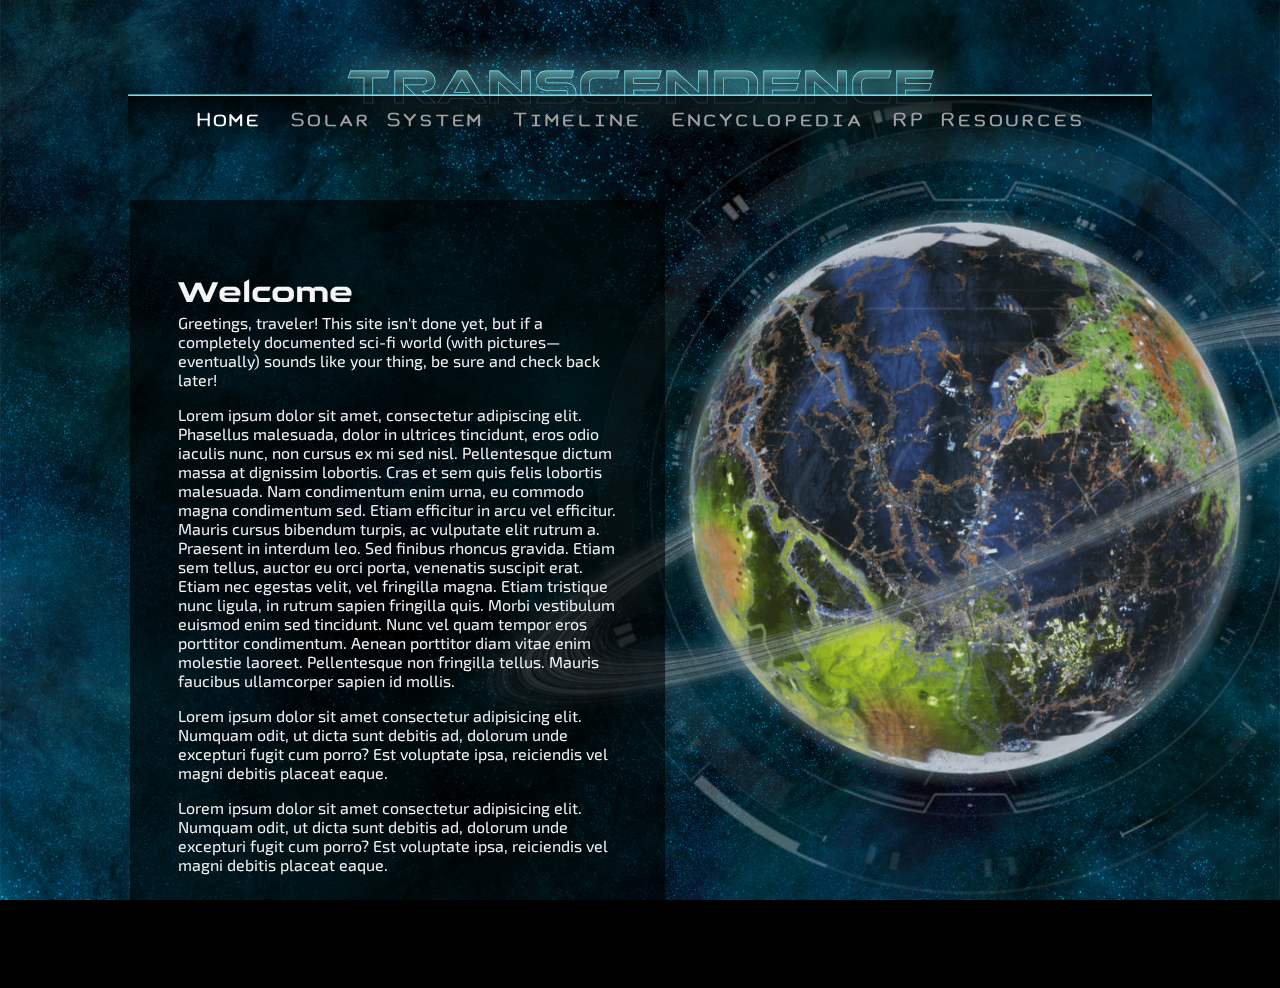
==== index.html @ c68f58f4 "Main navigation is now scalable via nav_populator.js and encyclopedia updates" ====
<!DOCTYPE html>
<html lang="en">
<head>
    <meta charset="UTF-8">
    <meta name="viewport" content="width=device-width, initial-scale=1.0">
    <meta http-equiv="X-UA-Compatible" content="ie=edge">
    <meta name="theme-color" content="#199eb2">
    <title id="mn-id" data-pageid="mn-01">TRANSCENDENCE</title>
    <link href="https://fonts.googleapis.com/css?family=Exo+2:300,600&display=swap" rel="stylesheet">
    <link rel="stylesheet" href="static/css/style.css">
</head>
<body>
    <div id="bg-div"></div>
    <div id="navigation">
        <h1>TRANSCENDENCE</h1>
        <hr>
        <ul></ul>
    </div>
    <div id="bg-content">
        <div id="new-earth">
            <img src="static/images/NewEarth.png" alt="" width="1000px" height="795px">
        </div>
    </div>
    <div id="main-content">
        <div class="container">
            <div class="text-container">
                <h1>Welcome</h1>
                <p>
                    Greetings, traveler!  This site isn't done yet, but if a completely documented sci-fi world (with pictures—eventually) sounds like your thing, be sure and check back later!
                </p>
                <p>
                    Lorem ipsum dolor sit amet, consectetur adipiscing elit. Phasellus malesuada, dolor in ultrices tincidunt, eros odio iaculis nunc, non cursus ex mi sed nisl. Pellentesque dictum massa at dignissim lobortis. Cras et sem quis felis lobortis malesuada. Nam condimentum enim urna, eu commodo magna condimentum sed. Etiam efficitur in arcu vel efficitur. Mauris cursus bibendum turpis, ac vulputate elit rutrum a. Praesent in interdum leo. Sed finibus rhoncus gravida. Etiam sem tellus, auctor eu orci porta, venenatis suscipit erat. Etiam nec egestas velit, vel fringilla magna. Etiam tristique nunc ligula, in rutrum sapien fringilla quis. Morbi vestibulum euismod enim sed tincidunt. Nunc vel quam tempor eros porttitor condimentum. Aenean porttitor diam vitae enim molestie laoreet. Pellentesque non fringilla tellus. Mauris faucibus ullamcorper sapien id mollis.
                </p>
                <p>
                    Lorem ipsum dolor sit amet consectetur adipisicing elit. Numquam odit, ut dicta sunt debitis ad, dolorum unde excepturi fugit cum porro? Est voluptate ipsa, reiciendis vel magni debitis placeat eaque.
                </p>
                <p>
                    Lorem ipsum dolor sit amet consectetur adipisicing elit. Numquam odit, ut dicta sunt debitis ad, dolorum unde excepturi fugit cum porro? Est voluptate ipsa, reiciendis vel magni debitis placeat eaque.
                </p>
            </div>
        </div>
    </div>
    <script src="static/js/nav_populator.js"></script>
</body>
</html>
---- static/css/style.css ----
/* 
_____HTML_____________________________________________________________________________ */
/* ================================================================================== */
html {
    font-family: "Exo 2",
        /* Safari for OS X and iOS (San Francisco) */
        -apple-system,
        /* Chrome < 56 for OS X (San Francisco) */
        BlinkMacSystemFont,
        /* Windows */
        "Segoe UI",
        /* Android */
        "Roboto",
        /* Basic web fallback */
        "Helvetica Neue", Arial, sans-serif,
        /* Emoji fonts */
        "Apple Color Emoji", "Segoe UI Emoji", "Segoe UI Symbol";
        color: whitesmoke;
}

html, body {
    margin: 0;
    padding: 0;
    /* width: 100%; */
    /* height: 100%; */
    min-width: 300px;
    background-color: black;
}


/* 
_____Text_____________________________________________________________________________ */
/* ================================================================================== */
@font-face {
    font-family: "qaranta_bold";
    src: url("../fonts/qaranta-bold.woff") format("woff");
    font-weight: bold;
    font-style: normal;
}

@font-face {
    font-family: "taurus_monoregular";
    src: url("../fonts/taurus-mono-regular.woff2") format("woff2"),
         url("../fonts/taurus-mono-regular.woff") format("woff");
    font-weight: normal;
    font-style: normal;
}

h1 {
    font-family: qaranta, qaranta_bold, "Exo 2", Arial, Helvetica, sans-serif;
    color: whitesmoke;
    max-height: 1000000em; /* Chrome for Android */
    -moz-text-size-adjust: none; /* Firefox Mobile */
}

h2, h3, h4, h5, h6 {
    font-family: taurus_monoregular, "Exo 2", Arial, Helvetica, sans-serif;
    color: whitesmoke;
}

a {
    text-decoration: none;
    font-weight: 600;
}

a:link {
    color: #00d9ff;
}

a:visited {
    color: #008cff;
}

a:hover {
    color: #00ffff;
}

a:active {
    color: #0051ff;
}

hr {
    border-color: #75dceb;
}


/* 
_____Starfield Site Background_____________________________________________________________________________ */
/* ======================================================================================================= */
#bg-div {
    position: fixed;
    width: 100vw;
    height: 100vh;
    /* margin: 0; */
    /* padding: 0; */
    /* top: 0; */
    /* left: 0; */
    /* bottom: 0; */
    /* right: 0; */
    background-color: black;
    -webkit-background-size: 100%; 
    -moz-background-size: 100%; 
    -o-background-size: 100%; 
    background-size: 100%; 
    -webkit-background-size: cover; 
    -moz-background-size: cover; 
    -o-background-size: cover; 
    background-size: cover; 
}

/* 
_____Navigation_____________________________________________________________________________ */
/* ======================================================================================== */
#navigation {
    position: relative;
    width: 100%;
    max-width: 1024px;
    margin: 0 auto;
    padding: 0;
    padding-top: 50px;
    text-align: center;
    /* background: rgba(153, 205, 50, 0.5); */
    z-index: 3;
}

#navigation h1 {
    position: relative;
    font-size: 3.25rem;
    padding: 0;
    margin: 0;
    background: -webkit-linear-gradient(90deg, rgb(0,0,0) 0%, rgb(94,144,147) 50%, rgb(221,233,235) 100%);
    -webkit-background-clip: text;
    background-clip: text;
    -webkit-text-fill-color: transparent;
    -webkit-text-stroke-color: #75dceb;
    -webkit-text-stroke-width: .7px;
    text-shadow: 0 0 35px #75dceb;
}


#navigation ul {
    position: relative;
    margin: 0;
    margin-top: -8px;
    padding: 0;
    padding-bottom: 10px;
    background: linear-gradient(0deg, rgba(0,0,0,0) 0%, rgba(0,0,0,.75) 100%);
}

#navigation li {
    position: relative;
    text-align: center;
    display: inline-block;
    list-style: none;
    margin: -10px 15px;
    padding: 0;
}

.nav-inactive {
    color: rgb(160, 160, 160);
    transition: color .18s;
    transition: text-shadow .18s;
    /* color: red; */
}

.nav-active {
    color: white;
    transition: all .18s;
}

.nav-active:hover,
.nav-inactive:hover {
    color: white;
    text-shadow: 0 0 5px #75dceb;
}

/* 
_____Home Background Content_____________________________________________________________________________ */
/* ===================================================================================================== */
#bg-content {
    position: fixed;
    padding: 0;
    margin: 0;
    top: 0;
    left: 0;
    width: 100%;
    height: 100%;
    z-index: 1;
    display: flex;
    justify-content: center;
    align-items: flex-start;
    pointer-events: none;
}

#new-earth {
    display: flex;
    pointer-events: none;
    margin: 100px 0 0 650px;
}

/* 
_____Home Main Content_____________________________________________________________________________ */
/* =============================================================================================== */
#main-content {
    position: relative;
    max-width: 2000px;
    width: 100%;
    margin: 0 auto;
    z-index: 2;
    display: flex;
    justify-content: flex-start;
    padding-left: 5rem;
    padding-right: 5rem;
    box-sizing: border-box;
}

.container {
    display: flex;
    width: 100%;
    /* background: rgba(0, 0, 0, 0.5); */
    /* background: hsl(188, 20%, 20%); */
    padding: 25px;
    /* margin-top: 50px; */
}

.text-container {
    position: relative;
    box-sizing: border-box;
    width: 50%;
    padding: 3rem;
    margin: 25px;
    background: rgba(0, 0, 0, 0.6);
    /* background: rgba(47, 52, 54, .6); */
    /* border: solid 1px rgba(117, 219, 235, 0.75); */
}

.footer-space {
    width: 100%;
    height: 150px;
}

/* 
_____Media Queries_____________________________________________________________________________ */
/* =========================================================================================== */
@media(max-width: 1250px) {
    #main-content {
        padding: 0;
    }
}

@media(max-width: 1024px) {
    #navigation h1 {
        font-size: 2rem;
    }

    #navigation h3 {
        font-size: 1rem;
    }

    .container {
        padding: 25px 0;
        flex-direction: column;
    }

    .text-container {
        width: 100%;
        margin: 25px 0;
    }
}

@media(max-width: 450px) {
    #navigation h1 {
        font-size: 1.5rem;
    }
}

@media(max-height: 892px) {
    #bg-content {
        align-items: center;
    }

}


/* Background image size */
@media (min-width: 0px) {
    #bg-div {
        background: url("../images/bg-1024.jpg") center center fixed;
        -webkit-background-size: 100%; 
        -moz-background-size: 100%; 
        -o-background-size: 100%; 
        background-size: 100%; 
        -webkit-background-size: cover; 
        -moz-background-size: cover; 
        -o-background-size: cover; 
        background-size: cover; 
    }
}

@media (min-height: 0px) {
    #bg-div {
        background: url("../images/bg-1024.jpg") center center fixed;
        -webkit-background-size: 100%; 
        -moz-background-size: 100%; 
        -o-background-size: 100%; 
        background-size: 100%; 
        -webkit-background-size: cover; 
        -moz-background-size: cover; 
        -o-background-size: cover; 
        background-size: cover; 
    }
}

@media (min-width: 1025px) {
    #bg-div {
        background: url("../images/bg-2048.jpg") center center fixed;
        -webkit-background-size: 100%; 
        -moz-background-size: 100%; 
        -o-background-size: 100%; 
        background-size: 100%; 
        -webkit-background-size: cover; 
        -moz-background-size: cover; 
        -o-background-size: cover; 
        background-size: cover; 
    }
}

@media (min-height: 1025px) {
    #bg-div {
        background: url("../images/bg-2048.jpg") center center fixed;
        -webkit-background-size: 100%; 
        -moz-background-size: 100%; 
        -o-background-size: 100%; 
        background-size: 100%; 
        -webkit-background-size: cover; 
        -moz-background-size: cover; 
        -o-background-size: cover; 
        background-size: cover; 
    }
}

@media (min-width: 2049px) {
    #bg-div {
        background: url("../images/bg-4096.jpg") center center fixed;
        -webkit-background-size: 100%; 
        -moz-background-size: 100%; 
        -o-background-size: 100%; 
        background-size: 100%; 
        -webkit-background-size: cover; 
        -moz-background-size: cover; 
        -o-background-size: cover; 
        background-size: cover; 
    }
}

@media (min-height: 2049px) {
    #bg-div {
        background: url("../images/bg-4096.jpg") center center fixed;
        -webkit-background-size: 100%; 
        -moz-background-size: 100%; 
        -o-background-size: 100%; 
        background-size: 100%; 
        -webkit-background-size: cover; 
        -moz-background-size: cover; 
        -o-background-size: cover; 
        background-size: cover; 
    }
}
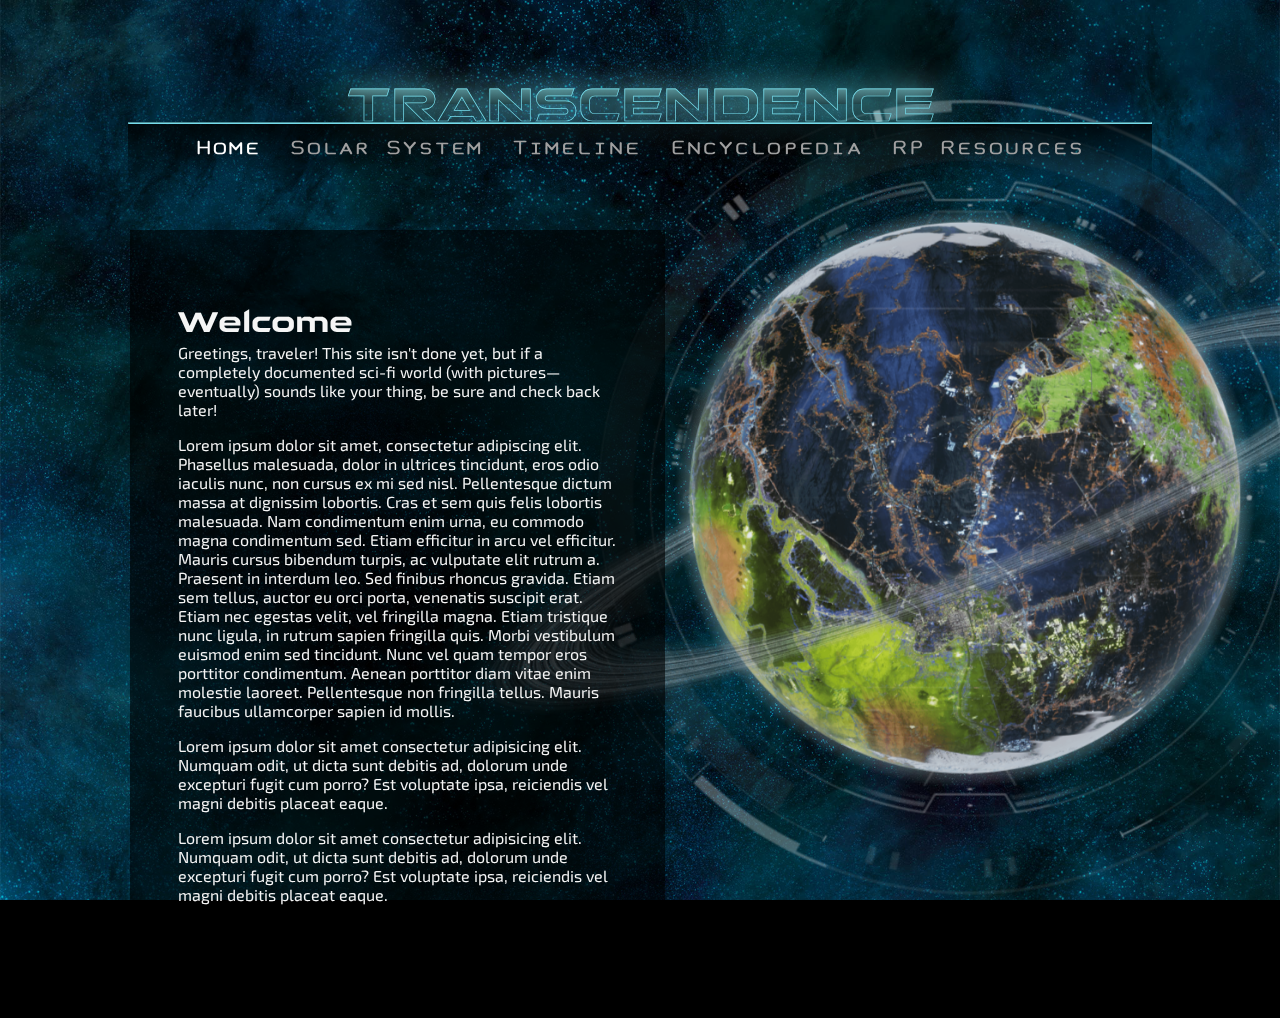
==== commit bd059b5e: "Main navigation now scrolls sideways on small displays" ====
--- a/index.html
+++ b/index.html
@@ -12,9 +12,13 @@
 <body>
     <div id="bg-div"></div>
     <div id="navigation">
-        <h1>TRANSCENDENCE</h1>
+        <div id="title-div">
+            <h1>TRANSCENDENCE</h1>
+        </div>
         <hr>
-        <ul></ul>
+        <div id="main-nav-container">
+            <ul id="main-nav-ul"></ul>            
+        </div>
     </div>
     <div id="bg-content">
         <div id="new-earth">
--- a/static/css/style.css
+++ b/static/css/style.css
@@ -49,8 +49,8 @@
 h1 {
     font-family: qaranta, qaranta_bold, "Exo 2", Arial, Helvetica, sans-serif;
     color: whitesmoke;
-    max-height: 1000000em; /* Chrome for Android */
-    -moz-text-size-adjust: none; /* Firefox Mobile */
+    margin: .67em 0;
+    box-sizing: border-box;
 }
 
 h2, h3, h4, h5, h6 {
@@ -123,12 +123,21 @@
     z-index: 3;
 }
 
+.title-div {
+    height: 5em;
+    box-sizing: border-box;
+}
+
 #navigation h1 {
     position: relative;
     font-size: 3.25rem;
     padding: 0;
-    margin: 0;
-    background: -webkit-linear-gradient(90deg, rgb(0,0,0) 0%, rgb(94,144,147) 50%, rgb(221,233,235) 100%);
+    margin: .35em 0;
+    /* background: -webkit-linear-gradient(90deg, #000000 0%, #5e9093 50%, #dde9eb 100%); */
+    background: #199eb2;   /* Failsafe color */
+    background: -webkit-gradient(linear, center bottom, center top, color-stop(0%, #000000), color-stop(50%, #5e9093), color-stop(99%, #dde9eb));
+    background: -webkit-linear-gradient(bottom, #000000 0%, #5e9093 50%, #dde9eb 99%);
+    background: linear-gradient(to top, #000000 0%, #5e9093 50%, #dde9eb 99%);
     -webkit-background-clip: text;
     background-clip: text;
     -webkit-text-fill-color: transparent;
@@ -137,14 +146,29 @@
     text-shadow: 0 0 35px #75dceb;
 }
 
+#main-nav-container {
+    position: relative;
+    width: 100%;
+    height: 3.5rem;
+    overflow: -moz-scrollbars-none;
+    -ms-overflow-style: none;
+    overflow-y: hidden;
+    overflow-x: auto;
+    margin-top: -8px;
+    background: #000;
+    background: linear-gradient(0deg, rgba(0,0,0,0) 0%, rgba(0,0,0,.75) 100%);
+}
+
+#main-nav-container::-webkit-scrollbar { height: 0 !important }
 
 #navigation ul {
     position: relative;
     margin: 0;
-    margin-top: -8px;
+    /* margin-top: -8px; */
     padding: 0;
     padding-bottom: 10px;
-    background: linear-gradient(0deg, rgba(0,0,0,0) 0%, rgba(0,0,0,.75) 100%);
+    /* background: linear-gradient(0deg, rgba(0,0,0,0) 0%, rgba(0,0,0,.75) 100%); */
+    width: 1024px;
 }
 
 #navigation li {
@@ -249,14 +273,6 @@
 }
 
 @media(max-width: 1024px) {
-    #navigation h1 {
-        font-size: 2rem;
-    }
-
-    #navigation h3 {
-        font-size: 1rem;
-    }
-
     .container {
         padding: 25px 0;
         flex-direction: column;
@@ -268,9 +284,27 @@
     }
 }
 
+@media(max-width: 600px) {
+    .title-div {
+        height: 3.5em;
+    }
+
+    #navigation h1 {
+        font-size: 2.5rem;
+    }
+
+    #navigation h3 {
+        /* font-size: 1rem; */
+    }
+}
+
 @media(max-width: 450px) {
+    .title-div {
+        height: 2.5em;
+    }
+
     #navigation h1 {
-        font-size: 1.5rem;
+        font-size: 1.7rem;
     }
 }
 
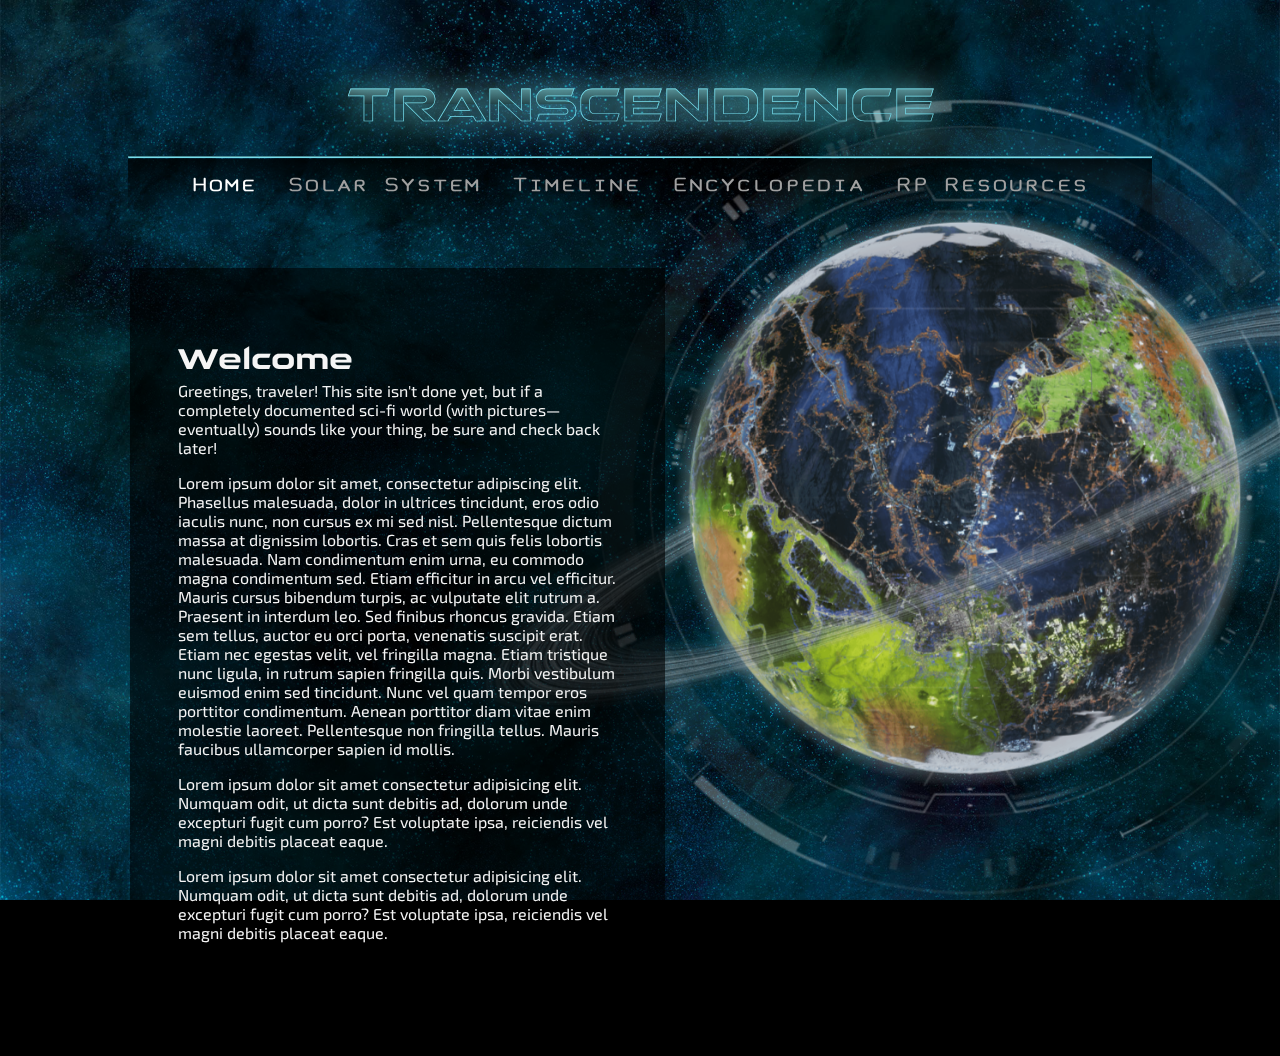
==== commit 55a66dd0: "Main navigation is now an expandable menu on small screens" ====
--- a/index.html
+++ b/index.html
@@ -17,7 +17,10 @@
         </div>
         <hr>
         <div id="main-nav-container">
-            <ul id="main-nav-ul"></ul>            
+            <ul id="main-nav-ul"></ul>
+            <div id="main-nav-toggler">
+                <img src="static/images/menu.svg" alt="" class="main-nav-menu-button">
+            </div>
         </div>
     </div>
     <div id="bg-content">
--- a/static/css/style.css
+++ b/static/css/style.css
@@ -123,7 +123,7 @@
     z-index: 3;
 }
 
-.title-div {
+#title-div {
     height: 5em;
     box-sizing: border-box;
 }
@@ -149,17 +149,41 @@
 #main-nav-container {
     position: relative;
     width: 100%;
-    height: 3.5rem;
-    overflow: -moz-scrollbars-none;
-    -ms-overflow-style: none;
-    overflow-y: hidden;
-    overflow-x: auto;
-    margin-top: -8px;
+    /* height: 3.5rem; */
+    /* overflow: -moz-scrollbars-none; */
+    /* -ms-overflow-style: none; */
+    /* overflow: hidden; */
+    margin-top: -7px;
     background: #000;
     background: linear-gradient(0deg, rgba(0,0,0,0) 0%, rgba(0,0,0,.75) 100%);
 }
 
-#main-nav-container::-webkit-scrollbar { height: 0 !important }
+/* #main-nav-container::-webkit-scrollbar { height: 0 !important } */
+
+#main-nav-toggler {
+    position: absolute;
+    top: .5em;
+    right: .5em;
+    width: 4em;
+    height: 3em;
+    /* background: blue; */
+    border-radius: .5em;
+    border: solid 2px #75dceb;
+    /* outline-offset: -.5em; */
+    cursor: pointer;
+    visibility: hidden;
+}
+
+#main-nav-toggler:hover {
+    background: rgba(117, 220, 235, .5);
+}
+
+.main-nav-menu-button {
+    position: absolute;
+    width: 2.25em;
+    top: .4em;
+    right: .9em;
+}
 
 #navigation ul {
     position: relative;
@@ -168,7 +192,7 @@
     padding: 0;
     padding-bottom: 10px;
     /* background: linear-gradient(0deg, rgba(0,0,0,0) 0%, rgba(0,0,0,.75) 100%); */
-    width: 1024px;
+    /* width: 1024px; */
 }
 
 #navigation li {
@@ -176,8 +200,12 @@
     text-align: center;
     display: inline-block;
     list-style: none;
-    margin: -10px 15px;
-    padding: 0;
+    margin: -.5em 1em;
+    padding: 0;
+}
+
+.nav-item {
+    transition: height .25s;
 }
 
 .nav-inactive {
@@ -185,11 +213,13 @@
     transition: color .18s;
     transition: text-shadow .18s;
     /* color: red; */
+    box-sizing: border-box;
 }
 
 .nav-active {
     color: white;
     transition: all .18s;
+    box-sizing: border-box;
 }
 
 .nav-active:hover,
@@ -284,22 +314,56 @@
     }
 }
 
+@media(max-width: 880px) {
+    #main-nav-container {
+        background: rgba(0, 0, 0, .5);
+    }
+
+    #main-nav-toggler {
+        visibility: visible;
+    }
+
+    #navigation li {
+        display: block;
+        box-sizing: border-box;
+        margin: 0;
+    }
+    
+    .nav-item {
+        text-align: left;
+        padding-left: 2em;
+        height: 0;
+        width: 100%;
+        margin: 0;
+        overflow: hidden;
+        box-sizing: border-box;
+    }
+    
+    .nav-item-active {
+        height: 4em;
+        width: 100%;
+        /* background: blue; */
+        text-align: left;
+        padding-left: 2em;
+    }
+
+    .nav-item-expanded {
+        height: 4em;
+    }
+}
+
 @media(max-width: 600px) {
-    .title-div {
+    #title-div {
         height: 3.5em;
     }
 
     #navigation h1 {
         font-size: 2.5rem;
     }
-
-    #navigation h3 {
-        /* font-size: 1rem; */
-    }
 }
 
 @media(max-width: 450px) {
-    .title-div {
+    #title-div {
         height: 2.5em;
     }
 
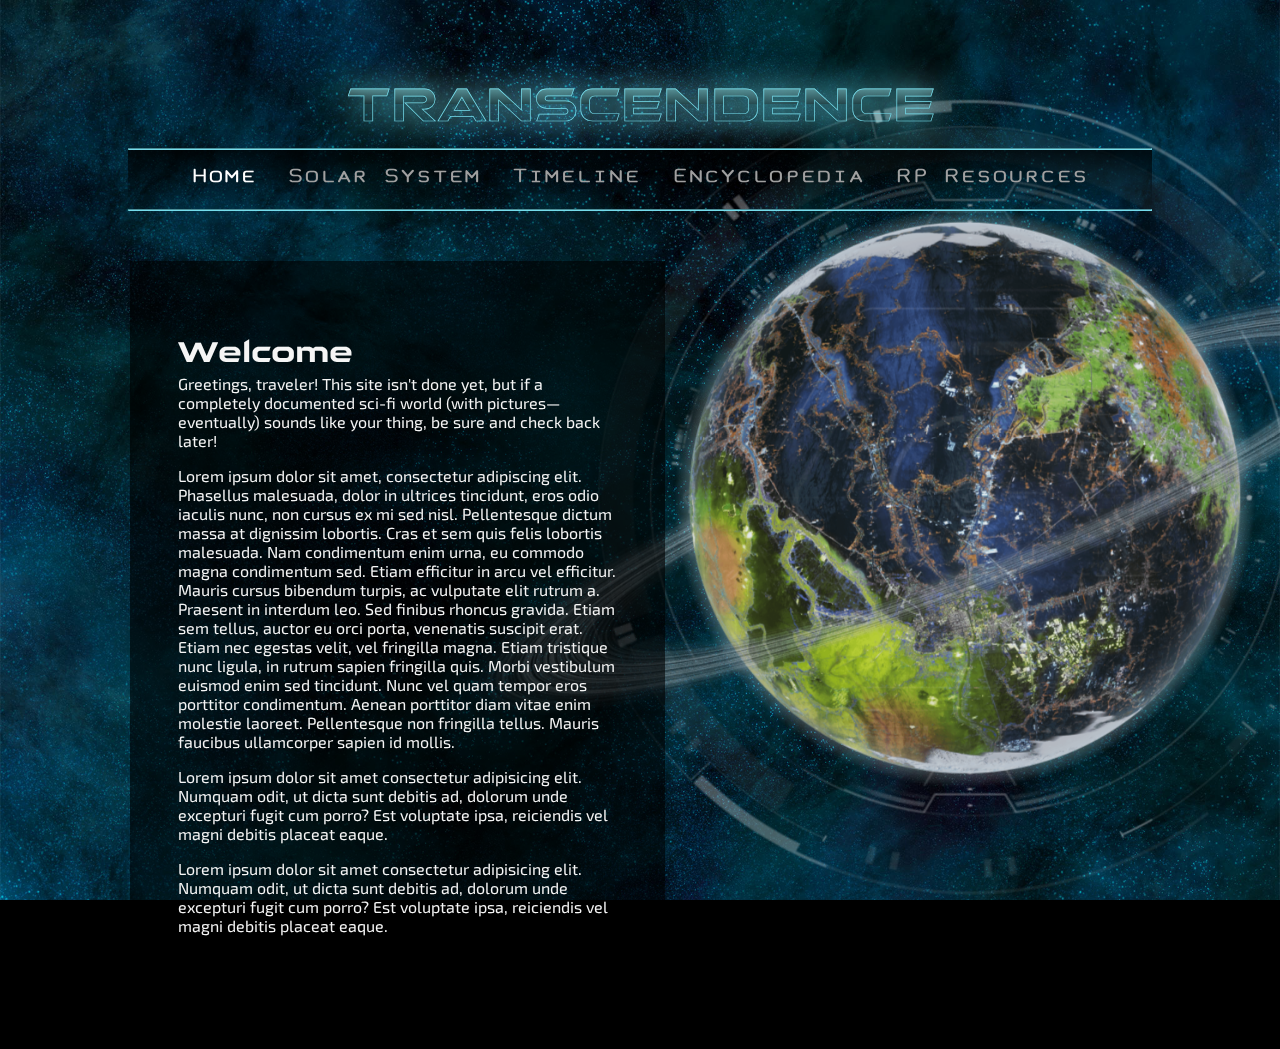
==== commit 7379024a: "Visual updates to main navigation on mobile" ====
--- a/index.html
+++ b/index.html
@@ -15,13 +15,14 @@
         <div id="title-div">
             <h1>TRANSCENDENCE</h1>
         </div>
-        <hr>
+        <hr style="margin: 0">
         <div id="main-nav-container">
             <ul id="main-nav-ul"></ul>
             <div id="main-nav-toggler">
                 <img src="static/images/menu.svg" alt="" class="main-nav-menu-button">
             </div>
         </div>
+        <hr style="margin: 0">
     </div>
     <div id="bg-content">
         <div id="new-earth">
--- a/static/css/style.css
+++ b/static/css/style.css
@@ -153,25 +153,28 @@
     /* overflow: -moz-scrollbars-none; */
     /* -ms-overflow-style: none; */
     /* overflow: hidden; */
-    margin-top: -7px;
+    /* margin-top: -7px; */
     background: #000;
     background: linear-gradient(0deg, rgba(0,0,0,0) 0%, rgba(0,0,0,.75) 100%);
+    /* background: rgba(0, 0, 0, .5); */
 }
 
 /* #main-nav-container::-webkit-scrollbar { height: 0 !important } */
 
 #main-nav-toggler {
     position: absolute;
-    top: .5em;
-    right: .5em;
-    width: 4em;
-    height: 3em;
+    top: 0;
+    right: 0;
+    width: 5.5em;
+    height: 4.3em;
     /* background: blue; */
-    border-radius: .5em;
-    border: solid 2px #75dceb;
+    /* border-radius: .5em; */
+    /* border: solid 1px #75dceb; */
     /* outline-offset: -.5em; */
     cursor: pointer;
     visibility: hidden;
+    box-sizing: border-box;
+    border-left: solid 2px rgba(0, 0, 0, 0.25);
 }
 
 #main-nav-toggler:hover {
@@ -180,9 +183,9 @@
 
 .main-nav-menu-button {
     position: absolute;
-    width: 2.25em;
-    top: .4em;
-    right: .9em;
+    width: 2.5em;
+    top: .85em;
+    right: 1.5em;
 }
 
 #navigation ul {
@@ -227,6 +230,12 @@
     color: white;
     text-shadow: 0 0 5px #75dceb;
 }
+
+.nav-hr-bottom {
+    margin: 0;
+    visibility: hidden;
+}
+
 
 /* 
 _____Home Background Content_____________________________________________________________________________ */
@@ -331,6 +340,7 @@
     
     .nav-item {
         text-align: left;
+        padding: 0;
         padding-left: 2em;
         height: 0;
         width: 100%;
@@ -340,7 +350,7 @@
     }
     
     .nav-item-active {
-        height: 4em;
+        height: 3.6em;
         width: 100%;
         /* background: blue; */
         text-align: left;
@@ -348,8 +358,13 @@
     }
 
     .nav-item-expanded {
-        height: 4em;
-    }
+        height: 3.6em;
+    }
+    
+    .nav-hr-bottom {
+        visibility: visible;
+    }
+
 }
 
 @media(max-width: 600px) {
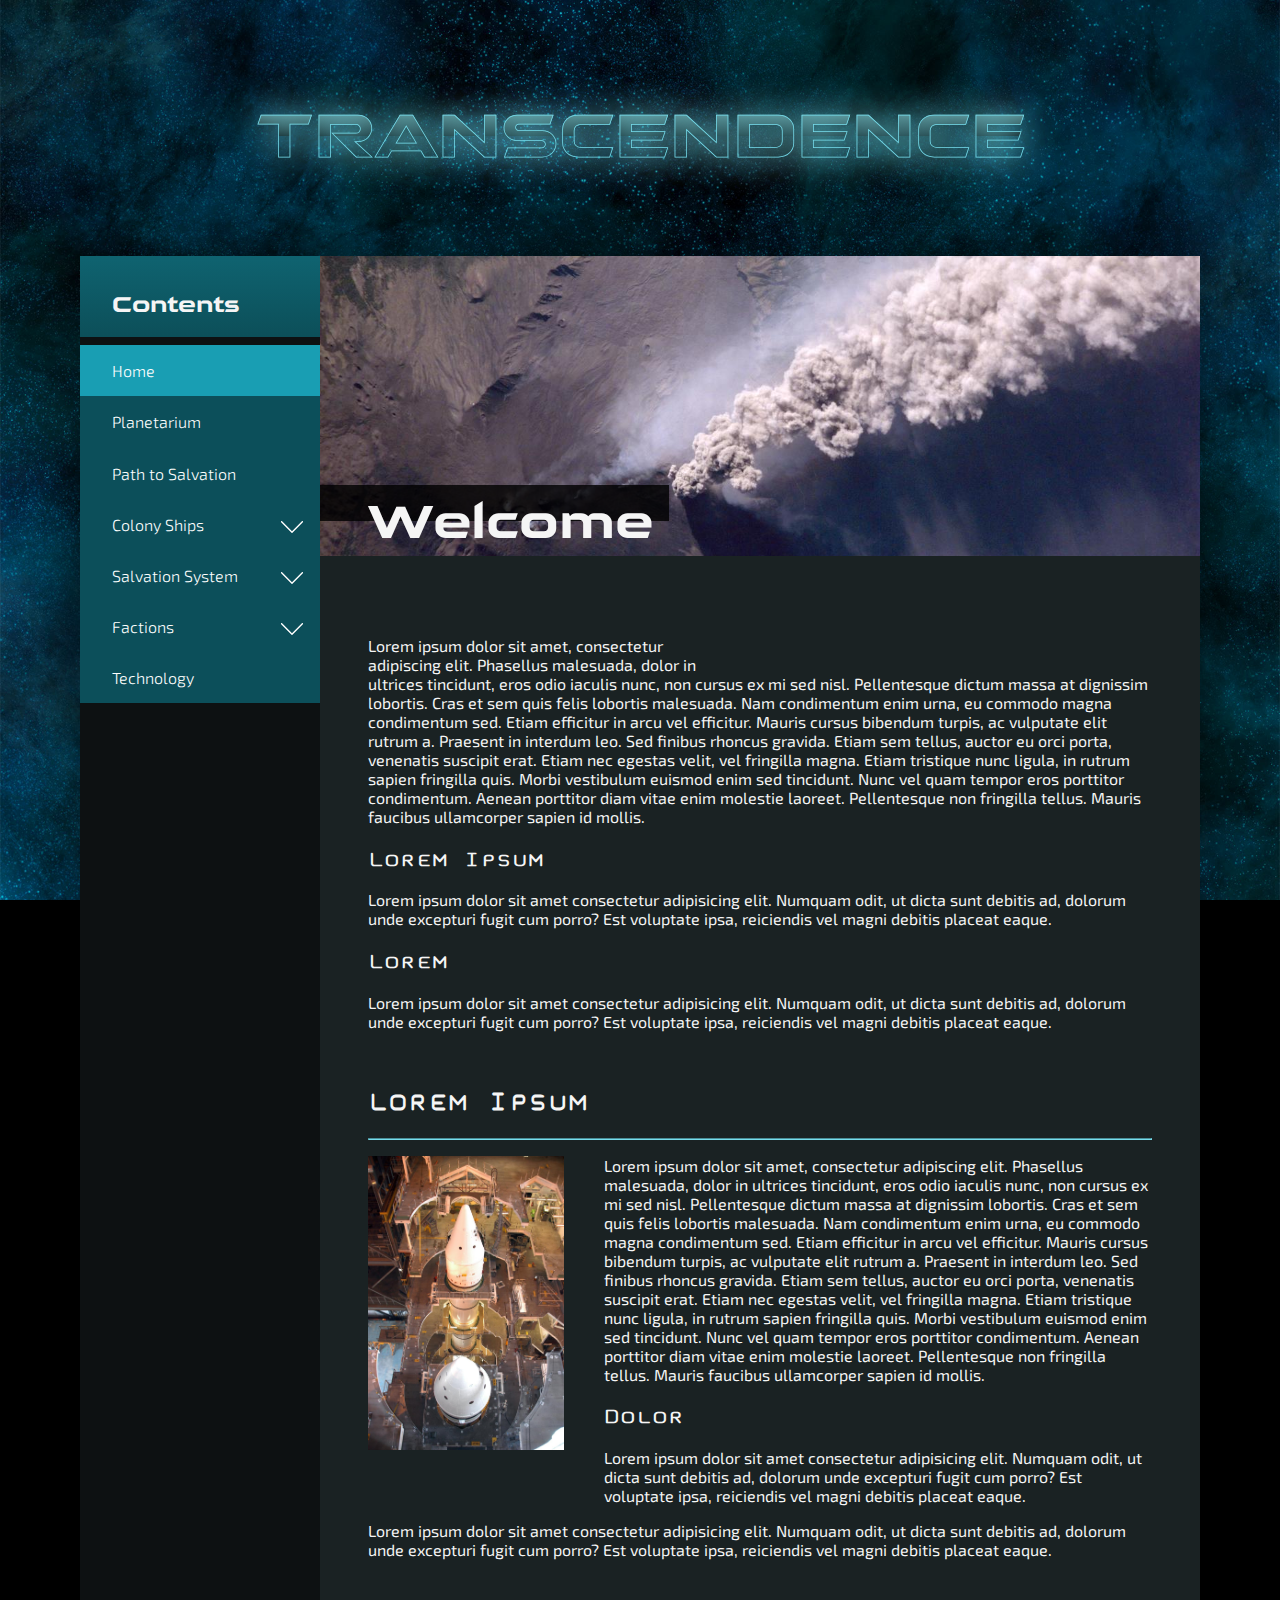
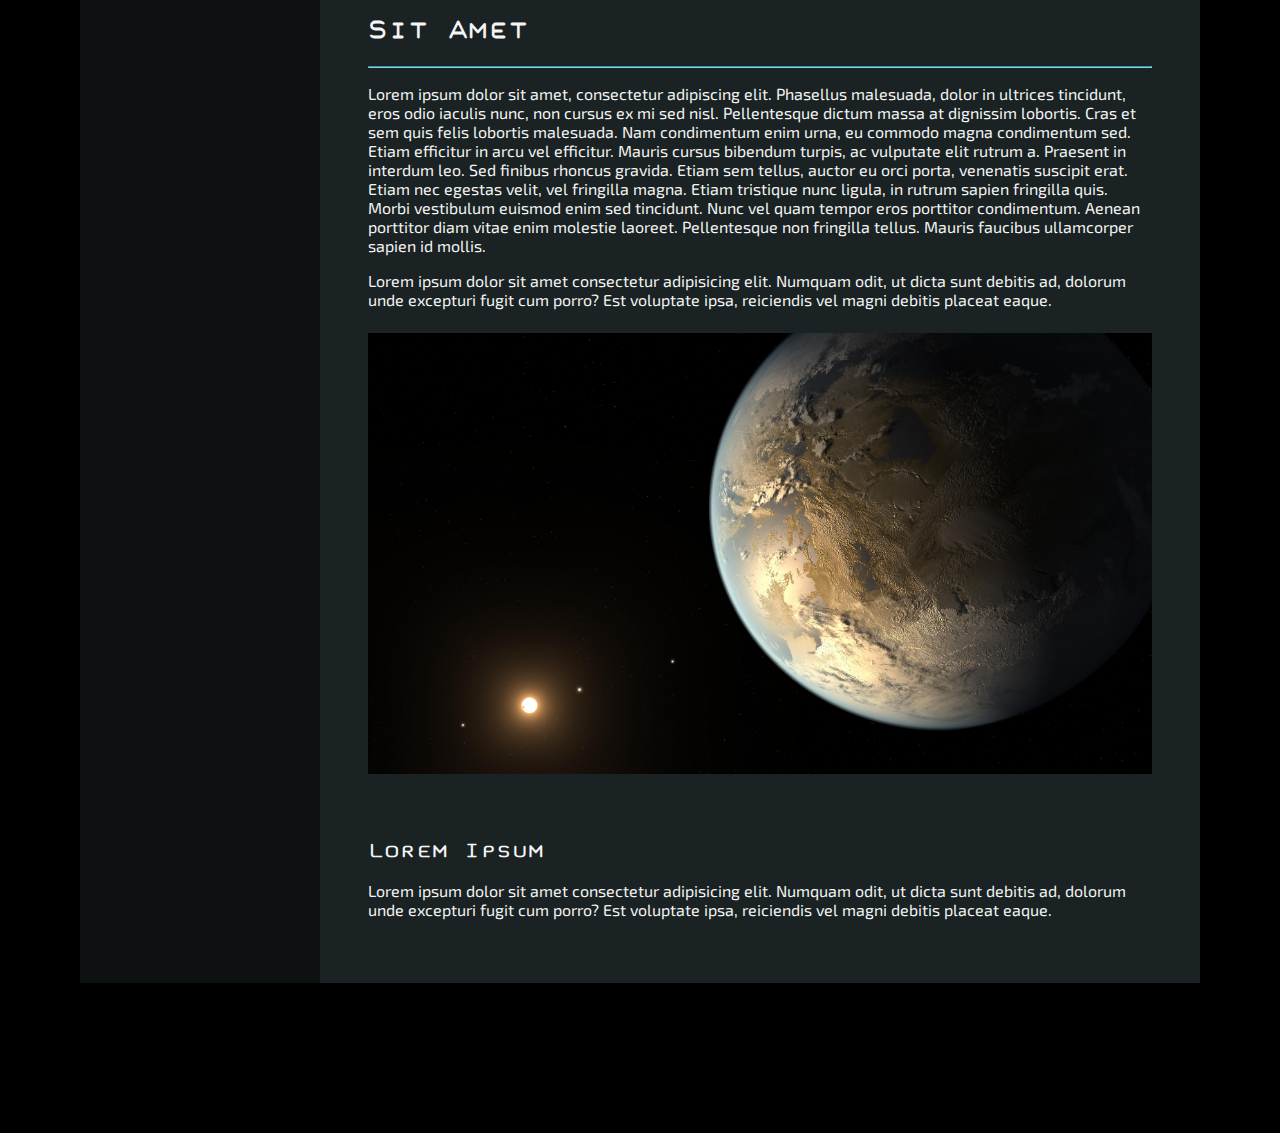
==== commit 0ce1a2a0: "Changed site-wide aesthetic to encyclopedia style, focused site objective" ====
--- a/index.html
+++ b/index.html
@@ -5,49 +5,97 @@
     <meta name="viewport" content="width=device-width, initial-scale=1.0">
     <meta http-equiv="X-UA-Compatible" content="ie=edge">
     <meta name="theme-color" content="#199eb2">
-    <title id="mn-id" data-pageid="mn-01">TRANSCENDENCE</title>
+    <title id="page-id" data-pageid="p01">TRANSCENDENCE - Encyclopedia</title>
     <link href="https://fonts.googleapis.com/css?family=Exo+2:300,600&display=swap" rel="stylesheet">
     <link rel="stylesheet" href="static/css/style.css">
+    <!-- <link rel="stylesheet" href="static/css/encyclopedia.css"> -->
 </head>
 <body>
     <div id="bg-div"></div>
-    <div id="navigation">
-        <div id="title-div">
-            <h1>TRANSCENDENCE</h1>
-        </div>
-        <hr style="margin: 0">
-        <div id="main-nav-container">
-            <ul id="main-nav-ul"></ul>
-            <div id="main-nav-toggler">
-                <img src="static/images/menu.svg" alt="" class="main-nav-menu-button">
+
+    <div id="header">
+        <h1 class="title-h1">TRANSCENDENCE</h1>
+    </div>
+
+    <!-- <div id="bg-content"></div> -->
+
+    <!-- <div class="page-container" style="width: 500px; height: 500px"></div> -->
+
+    <div id="main-content">
+        <div id="page-container">
+            <div class="contents">
+                <div class="">
+                    <a href="#">
+                        <div class="contents-header-title">
+                            <h1 id="title-contents">Contents</h1>
+                            <h1 id="title-transcendence">Transcendence</h1>
+                        </div>
+                    </a>
+                    <div class="contents-toggler">
+                        <img src="static/images/menu.svg" alt="" class="contents-header-menu">
+                    </div>
+                <!-- </div> -->
+                    <ul id="contents-ul" class="contents-ul contents-collapsed"></ul>
+                    <!-- <ul id="contents-ul" class=""></ul> -->
+                </div>
             </div>
-        </div>
-        <hr style="margin: 0">
-    </div>
-    <div id="bg-content">
-        <div id="new-earth">
-            <img src="static/images/NewEarth.png" alt="" width="1000px" height="795px">
-        </div>
-    </div>
-    <div id="main-content">
-        <div class="container">
-            <div class="text-container">
-                <h1>Welcome</h1>
-                <p>
-                    Greetings, traveler!  This site isn't done yet, but if a completely documented sci-fi world (with pictures—eventually) sounds like your thing, be sure and check back later!
-                </p>
-                <p>
-                    Lorem ipsum dolor sit amet, consectetur adipiscing elit. Phasellus malesuada, dolor in ultrices tincidunt, eros odio iaculis nunc, non cursus ex mi sed nisl. Pellentesque dictum massa at dignissim lobortis. Cras et sem quis felis lobortis malesuada. Nam condimentum enim urna, eu commodo magna condimentum sed. Etiam efficitur in arcu vel efficitur. Mauris cursus bibendum turpis, ac vulputate elit rutrum a. Praesent in interdum leo. Sed finibus rhoncus gravida. Etiam sem tellus, auctor eu orci porta, venenatis suscipit erat. Etiam nec egestas velit, vel fringilla magna. Etiam tristique nunc ligula, in rutrum sapien fringilla quis. Morbi vestibulum euismod enim sed tincidunt. Nunc vel quam tempor eros porttitor condimentum. Aenean porttitor diam vitae enim molestie laoreet. Pellentesque non fringilla tellus. Mauris faucibus ullamcorper sapien id mollis.
-                </p>
-                <p>
-                    Lorem ipsum dolor sit amet consectetur adipisicing elit. Numquam odit, ut dicta sunt debitis ad, dolorum unde excepturi fugit cum porro? Est voluptate ipsa, reiciendis vel magni debitis placeat eaque.
-                </p>
-                <p>
-                    Lorem ipsum dolor sit amet consectetur adipisicing elit. Numquam odit, ut dicta sunt debitis ad, dolorum unde excepturi fugit cum porro? Est voluptate ipsa, reiciendis vel magni debitis placeat eaque.
-                </p>
+
+
+            <div class="page">
+                <div class="banner">
+                    <img src="static/images/placeholder/nasa/0202485_medium.jpg" alt="">
+                    <h1>Welcome</h1>
+                </div>
+                <div class="page-content">
+                    <div class="e-section">
+                        <img class="right-img-50" src="static/images/placeholder/nasa/8898508_orig.jpg" alt="">
+                        <p>
+                            Lorem ipsum dolor sit amet, consectetur adipiscing elit. Phasellus malesuada, dolor in ultrices tincidunt, eros odio iaculis nunc, non cursus ex mi sed nisl. Pellentesque dictum massa at dignissim lobortis. Cras et sem quis felis lobortis malesuada. Nam condimentum enim urna, eu commodo magna condimentum sed. Etiam efficitur in arcu vel efficitur. Mauris cursus bibendum turpis, ac vulputate elit rutrum a. Praesent in interdum leo. Sed finibus rhoncus gravida. Etiam sem tellus, auctor eu orci porta, venenatis suscipit erat. Etiam nec egestas velit, vel fringilla magna. Etiam tristique nunc ligula, in rutrum sapien fringilla quis. Morbi vestibulum euismod enim sed tincidunt. Nunc vel quam tempor eros porttitor condimentum. Aenean porttitor diam vitae enim molestie laoreet. Pellentesque non fringilla tellus. Mauris faucibus ullamcorper sapien id mollis.
+                        </p>
+                        <h3>Lorem Ipsum</h3>
+                        <p>
+                            Lorem ipsum dolor sit amet consectetur adipisicing elit. Numquam odit, ut dicta sunt debitis ad, dolorum unde excepturi fugit cum porro? Est voluptate ipsa, reiciendis vel magni debitis placeat eaque.
+                        </p>
+                        <h3>Lorem</h3>
+                        <p>
+                            Lorem ipsum dolor sit amet consectetur adipisicing elit. Numquam odit, ut dicta sunt debitis ad, dolorum unde excepturi fugit cum porro? Est voluptate ipsa, reiciendis vel magni debitis placeat eaque.
+                        </p>
+                    </div>
+                    <div class="e-section">
+                        <h2>Lorem Ipsum</h2>
+                        <hr>
+                        <img src="static/images/placeholder/nasa/KSC-07PD-0011_medium.jpg" alt="" class="left-img-25">
+                        <p>
+                            Lorem ipsum dolor sit amet, consectetur adipiscing elit. Phasellus malesuada, dolor in ultrices tincidunt, eros odio iaculis nunc, non cursus ex mi sed nisl. Pellentesque dictum massa at dignissim lobortis. Cras et sem quis felis lobortis malesuada. Nam condimentum enim urna, eu commodo magna condimentum sed. Etiam efficitur in arcu vel efficitur. Mauris cursus bibendum turpis, ac vulputate elit rutrum a. Praesent in interdum leo. Sed finibus rhoncus gravida. Etiam sem tellus, auctor eu orci porta, venenatis suscipit erat. Etiam nec egestas velit, vel fringilla magna. Etiam tristique nunc ligula, in rutrum sapien fringilla quis. Morbi vestibulum euismod enim sed tincidunt. Nunc vel quam tempor eros porttitor condimentum. Aenean porttitor diam vitae enim molestie laoreet. Pellentesque non fringilla tellus. Mauris faucibus ullamcorper sapien id mollis.
+                        </p>
+                        <h3>Dolor</h3>
+                        <p>
+                            Lorem ipsum dolor sit amet consectetur adipisicing elit. Numquam odit, ut dicta sunt debitis ad, dolorum unde excepturi fugit cum porro? Est voluptate ipsa, reiciendis vel magni debitis placeat eaque.
+                        </p>
+                        <p>
+                            Lorem ipsum dolor sit amet consectetur adipisicing elit. Numquam odit, ut dicta sunt debitis ad, dolorum unde excepturi fugit cum porro? Est voluptate ipsa, reiciendis vel magni debitis placeat eaque.
+                        </p>
+                    </div>
+                    <div class="e-section">
+                        <h2>Sit Amet</h2>
+                        <hr>
+                        <p>
+                            Lorem ipsum dolor sit amet, consectetur adipiscing elit. Phasellus malesuada, dolor in ultrices tincidunt, eros odio iaculis nunc, non cursus ex mi sed nisl. Pellentesque dictum massa at dignissim lobortis. Cras et sem quis felis lobortis malesuada. Nam condimentum enim urna, eu commodo magna condimentum sed. Etiam efficitur in arcu vel efficitur. Mauris cursus bibendum turpis, ac vulputate elit rutrum a. Praesent in interdum leo. Sed finibus rhoncus gravida. Etiam sem tellus, auctor eu orci porta, venenatis suscipit erat. Etiam nec egestas velit, vel fringilla magna. Etiam tristique nunc ligula, in rutrum sapien fringilla quis. Morbi vestibulum euismod enim sed tincidunt. Nunc vel quam tempor eros porttitor condimentum. Aenean porttitor diam vitae enim molestie laoreet. Pellentesque non fringilla tellus. Mauris faucibus ullamcorper sapien id mollis.
+                        </p>
+                        <p>
+                            Lorem ipsum dolor sit amet consectetur adipisicing elit. Numquam odit, ut dicta sunt debitis ad, dolorum unde excepturi fugit cum porro? Est voluptate ipsa, reiciendis vel magni debitis placeat eaque.
+                        </p>
+                        <img src="static/images/placeholder/nasa/PIA17999_orig.jpg" alt="" class="full-img">
+                        <h3>Lorem Ipsum</h3>
+                        <p>
+                            Lorem ipsum dolor sit amet consectetur adipisicing elit. Numquam odit, ut dicta sunt debitis ad, dolorum unde excepturi fugit cum porro? Est voluptate ipsa, reiciendis vel magni debitis placeat eaque.
+                        </p>
+                    </div>
+                </div>
             </div>
         </div>
     </div>
-    <script src="static/js/nav_populator.js"></script>
+    <div class="footer-space"></div>
+    <script src="static/js/contents.js"></script>
 </body>
 </html>--- a/static/css/style.css
+++ b/static/css/style.css
@@ -21,6 +21,7 @@
 html, body {
     margin: 0;
     padding: 0;
+    top: 0;
     /* width: 100%; */
     /* height: 100%; */
     min-width: 300px;
@@ -93,7 +94,7 @@
     height: 100vh;
     /* margin: 0; */
     /* padding: 0; */
-    /* top: 0; */
+    top: 0;
     /* left: 0; */
     /* bottom: 0; */
     /* right: 0; */
@@ -106,33 +107,34 @@
     -moz-background-size: cover; 
     -o-background-size: cover; 
     background-size: cover; 
-}
-
-/* 
-_____Navigation_____________________________________________________________________________ */
+    z-index: 1;
+}
+
+/* 
+_____Header_________________________________________________________________________________ */
 /* ======================================================================================== */
-#navigation {
-    position: relative;
+#header {
+    position: relative;
+    box-sizing: border-box;
     width: 100%;
     max-width: 1024px;
     margin: 0 auto;
     padding: 0;
-    padding-top: 50px;
+    padding-top: 5.5em;
     text-align: center;
     /* background: rgba(153, 205, 50, 0.5); */
+    height: 16em;
     z-index: 3;
 }
 
-#title-div {
-    height: 5em;
-    box-sizing: border-box;
-}
-
-#navigation h1 {
-    position: relative;
-    font-size: 3.25rem;
+.title-h1 {
+    /* color: #75dceb; */
+    position: relative;
+    font-size: 4.25em;
     padding: 0;
-    margin: .35em 0;
+    /* height: 2em; */
+    margin: 0;
+    color: #199eb2;
     /* background: -webkit-linear-gradient(90deg, #000000 0%, #5e9093 50%, #dde9eb 100%); */
     background: #199eb2;   /* Failsafe color */
     background: -webkit-gradient(linear, center bottom, center top, color-stop(0%, #000000), color-stop(50%, #5e9093), color-stop(99%, #dde9eb));
@@ -142,127 +144,12 @@
     background-clip: text;
     -webkit-text-fill-color: transparent;
     -webkit-text-stroke-color: #75dceb;
-    -webkit-text-stroke-width: .7px;
+    -webkit-text-stroke-width: .75px;
     text-shadow: 0 0 35px #75dceb;
 }
 
-#main-nav-container {
-    position: relative;
-    width: 100%;
-    /* height: 3.5rem; */
-    /* overflow: -moz-scrollbars-none; */
-    /* -ms-overflow-style: none; */
-    /* overflow: hidden; */
-    /* margin-top: -7px; */
-    background: #000;
-    background: linear-gradient(0deg, rgba(0,0,0,0) 0%, rgba(0,0,0,.75) 100%);
-    /* background: rgba(0, 0, 0, .5); */
-}
-
-/* #main-nav-container::-webkit-scrollbar { height: 0 !important } */
-
-#main-nav-toggler {
-    position: absolute;
-    top: 0;
-    right: 0;
-    width: 5.5em;
-    height: 4.3em;
-    /* background: blue; */
-    /* border-radius: .5em; */
-    /* border: solid 1px #75dceb; */
-    /* outline-offset: -.5em; */
-    cursor: pointer;
-    visibility: hidden;
-    box-sizing: border-box;
-    border-left: solid 2px rgba(0, 0, 0, 0.25);
-}
-
-#main-nav-toggler:hover {
-    background: rgba(117, 220, 235, .5);
-}
-
-.main-nav-menu-button {
-    position: absolute;
-    width: 2.5em;
-    top: .85em;
-    right: 1.5em;
-}
-
-#navigation ul {
-    position: relative;
-    margin: 0;
-    /* margin-top: -8px; */
-    padding: 0;
-    padding-bottom: 10px;
-    /* background: linear-gradient(0deg, rgba(0,0,0,0) 0%, rgba(0,0,0,.75) 100%); */
-    /* width: 1024px; */
-}
-
-#navigation li {
-    position: relative;
-    text-align: center;
-    display: inline-block;
-    list-style: none;
-    margin: -.5em 1em;
-    padding: 0;
-}
-
-.nav-item {
-    transition: height .25s;
-}
-
-.nav-inactive {
-    color: rgb(160, 160, 160);
-    transition: color .18s;
-    transition: text-shadow .18s;
-    /* color: red; */
-    box-sizing: border-box;
-}
-
-.nav-active {
-    color: white;
-    transition: all .18s;
-    box-sizing: border-box;
-}
-
-.nav-active:hover,
-.nav-inactive:hover {
-    color: white;
-    text-shadow: 0 0 5px #75dceb;
-}
-
-.nav-hr-bottom {
-    margin: 0;
-    visibility: hidden;
-}
-
-
-/* 
-_____Home Background Content_____________________________________________________________________________ */
-/* ===================================================================================================== */
-#bg-content {
-    position: fixed;
-    padding: 0;
-    margin: 0;
-    top: 0;
-    left: 0;
-    width: 100%;
-    height: 100%;
-    z-index: 1;
-    display: flex;
-    justify-content: center;
-    align-items: flex-start;
-    pointer-events: none;
-}
-
-#new-earth {
-    display: flex;
-    pointer-events: none;
-    margin: 100px 0 0 650px;
-}
-
-/* 
-_____Home Main Content_____________________________________________________________________________ */
+/* 
+_____Main Content__________________________________________________________________________________ */
 /* =============================================================================================== */
 #main-content {
     position: relative;
@@ -272,35 +159,286 @@
     z-index: 2;
     display: flex;
     justify-content: flex-start;
-    padding-left: 5rem;
-    padding-right: 5rem;
-    box-sizing: border-box;
-}
-
-.container {
+    padding: 0 5em;
+    box-sizing: border-box;
+}
+
+#page-container {
+    position: relative;
+    box-sizing: border-box;
     display: flex;
-    width: 100%;
-    /* background: rgba(0, 0, 0, 0.5); */
-    /* background: hsl(188, 20%, 20%); */
-    padding: 25px;
-    /* margin-top: 50px; */
-}
-
-.text-container {
-    position: relative;
-    box-sizing: border-box;
+    max-width: 2000px;
+    width: 100%;
+    /* background: hsl(188, 15%, 30%); */
+    box-shadow: 0 0 50px 0px rgba(0, 0, 0, .6);
+
+}
+
+.footer-space {
+    width: 100%;
+    height: 150px;
+}
+
+
+/* 
+_____Contents Bar_____________________________________________________________________ */
+/* ================================================================================== */
+.contents {
+    position: relative;
+    width: 15em;
+    min-width: 15em;
+    /* background: rgba(0, 0, 0, 0.8); */
+    background: #0d1112;
+    float: left;
+    box-sizing: border-box;
+    overflow: hidden;
+}
+
+
+/* 
+_____Contents Header__________________________________________________________________ */
+/* ================================================================================== */
+.contents-header-title {
+    padding: 1em 1em 1em 2em;
+    width: 100%;
+    height: 100%;
+    background: #0c4f59;
+    background: linear-gradient(0deg, rgba(12,79,89,1) 0%, rgba(15,99,112,1) 100%);
+    box-sizing: border-box;
+}
+
+.contents-header-title h1 {
+    font-size: 1.5em;
+}
+
+#title-transcendence {
+    visibility: hidden;
+    height: 0;
+    margin: 0;
+    padding: 0;
+}
+
+.contents-toggler {
+    box-sizing: border-box;
+    position: absolute;
+    top: 0;
+    right: 0em;
+    width: 5.5em;
+    height: 4.28em;
+    background: hsl(188, 76%, 20%);
+    background: linear-gradient(0deg, rgba(12,79,89,1) 0%, rgba(15,99,112,1) 100%);
+    border-left: solid 2px rgba(0, 0, 0, 0.25);
+    margin: 0;
+    cursor: pointer;
+    visibility: hidden;
+}
+
+.contents-header-menu {
+    position: absolute;
+    /* transform: rotate(90deg); */
+    width: 2em;
+    right: 1.75em;
+    top: 1.25em;
+    transition: transform .5s;
+}
+
+
+/* 
+_____Contents List____________________________________________________________________ */
+/* ================================================================================== */
+/* BUG: The list can be seen closing when changing window size on a desktop.*/
+.contents-ul {
+    transition: max-height .5s;
+    max-height: 200em;
+    overflow: hidden;
+    margin: .5em 0 .5em 0;
+}
+
+.contents ul {
+    position: relative;
+    padding: 0;
+    width: 100%;
+    box-sizing: border-box;
+}
+
+.contents ul li {
+    position: relative;
+    list-style: none;
+    width: 100%;
+    box-sizing: border-box;
+}
+
+.contents ul li a {
+    position: relative;
+    box-sizing: border-box;
+    color: white;
+    font-weight: 300;
+}
+
+.contents-arrow-box {
+    box-sizing: border-box;
+    position: absolute;
+    top: 0;
+    right: 0em;
+    width: 3.5em;
+    height: 3.2em;
+    background: hsl(188, 76%, 20%);
+    padding: 1em 0 1em 2em;
+    margin: 0;
+    cursor: pointer;
+}
+
+.contents-arrow-down {
+    position: absolute;
+    width: 1.5em;
+    transform: rotate(90deg);
+    right: 1em;
+    top: 1em;
+    transition: transform .5s;
+}
+
+.contents-arrow-up {
+    position: absolute;
+    width: 1.5em;
+    transform: rotate(270deg);
+    right: 1em;
+    top: 1em;
+    transition: transform .5s;
+}
+
+.contents-parent {
+    box-sizing: border-box;
+    width: 100%;
+    padding: 1em 0 1em 2em;
+    background: hsl(188, 76%, 20%);
+    height: 3.2em;
+}
+
+.contents-header-title:hover,
+.contents-toggler:hover,
+.contents-parent-highlighted,
+.contents-parent:hover,
+.contents-arrow-box:hover {
+    background: hsl(188, 75%, 40%);
+}
+
+.contents-child {
+    padding: 1em 0 1em 3em;
+    background: none;
+}
+
+.contents-child-highlighted,
+.contents-child:hover {
+    background: hsl(0, 0%, 30%);
+    background: hsl(188, 15%, 25%);
+}
+
+/* @TODO: use JavaScript to change height smoothly, rather than use max-height  */
+.contents-children {
+    max-height: 40em;
+    overflow: hidden;
+    transition: max-height .5s;
+}
+
+.contents-children-collapsed {
+    max-height: 0;
+    overflow: hidden;
+}
+
+
+/* 
+_____Page_____________________________________________________________________________ */
+/* ================================================================================== */
+.page {
+    position: relative;
+    box-sizing: border-box;
+    /* background: rgba(0, 0, 0, 0.6); */
+    background: #1a2223;
+    float: left;
+    width: 100%;
+}
+
+.banner {
+    position: relative;
+    box-sizing: border-box;
+    background: rgba(0, 0, 0, 0.6);
+    height: 300px;
+    width: 100%;
+    overflow: hidden;
+}
+
+.banner img {
+    position: absolute;
+    left: 50%;
+    top: 50%;
+    transform: translate(-50%, -50%);
+    width: 100%;
+}
+
+.banner h1 {
+    font-size: 3.25em;
+    position: absolute;
+    bottom: 0;
+    padding-left: 3rem;
+    padding-right: 1rem;
+    background: rgba(0, 0, 0, 0.8);
+}
+
+.page-content {
+    padding: 3rem;
+}
+
+.e-section {
+    padding-top: 1em;
+    clear: both;
+}
+
+.page-content hr {
+    clear: both;
+}
+
+
+/* 
+_____Page Images______________________________________________________________________ */
+/* ================================================================================== */
+.right-img-50 {
     width: 50%;
-    padding: 3rem;
-    margin: 25px;
-    background: rgba(0, 0, 0, 0.6);
-    /* background: rgba(47, 52, 54, .6); */
-    /* border: solid 1px rgba(117, 219, 235, 0.75); */
-}
-
-.footer-space {
-    width: 100%;
-    height: 150px;
-}
+    float: right;
+    box-sizing: border-box;
+    margin: .5em 0 2.5em 2.5em;
+}
+
+.right-img-25 {
+    width: 25%;
+    float: right;
+    box-sizing: border-box;
+    margin: .5em 0 2.5em 2.5em;
+}
+
+.left-img-50 {
+    width: 50%;
+    float: left;
+    box-sizing: border-box;
+    margin: .5em 2.5em 2.5em 0;
+}
+
+.left-img-25 {
+    width: 25%;
+    float: left;
+    box-sizing: border-box;
+    margin: .5em 2.5em 2.5em 0;
+}
+
+.full-img {
+    width: 100%;
+    margin: .5em 0 2.5em 0;
+}
+
+
+
+
+
+
 
 /* 
 _____Media Queries_____________________________________________________________________________ */
@@ -309,90 +447,133 @@
     #main-content {
         padding: 0;
     }
-}
-
-@media(max-width: 1024px) {
-    .container {
-        padding: 25px 0;
-        flex-direction: column;
-    }
-
-    .text-container {
+    
+    .left-img-25 {
+        width: 50%;
+    }
+    
+    .right-img-25 {
+        width: 50%;
+    }
+}
+
+@media(max-width: 880px) {
+    .title-h1 {
+        font-size: 3.1em;
+    }
+
+    #header {
+        visibility: hidden;
+        height: 0;
+        margin: 0;
+        padding: 0;
+    }
+
+    #title-contents {
+        visibility: hidden;
+        height: 0;
+        margin: 0;
+        padding: 0;
+    }
+
+    #title-transcendence {
+        visibility: visible;
+        height: auto;
+        margin: .7em 0 0 0;
+        padding: auto;
+    }
+
+    #page-container {
+        display: initial;
+    }
+
+    .contents {
+        float: none;
         width: 100%;
-        margin: 25px 0;
-    }
-}
-
-@media(max-width: 880px) {
-    #main-nav-container {
-        background: rgba(0, 0, 0, .5);
-    }
-
-    #main-nav-toggler {
+    }
+
+    .contents-header-title {
+        padding: .1em .1em .1em 2em;
+        height: 4.28em;
+        box-sizing: border-box;
+    }
+
+    .contents-arrow-box {
+        width: 5.5em;
+        border-left: solid 2px rgba(0, 0, 0, 0.25);
+    }
+
+    .contents-arrow-down {
+        right: 2em;
+    }
+
+    .contents-arrow-up {
+        right: 2em;
+    }
+
+    .page {
+        float: none;
+    }
+
+    .contents-toggler {
         visibility: visible;
     }
 
-    #navigation li {
-        display: block;
-        box-sizing: border-box;
-        margin: 0;
-    }
+    .contents-collapsed {
+        max-height: 0;
+        overflow: hidden;
+    }
+
+    .right-img-50 {
+        width: 100%;
+    }
+
+    .right-img-25 {
+        width: 100%;
+    }
+
+    .left-img-50 {
+        width: 100%;
+    }
+
+    .left-img-25 {
+        width: 100%;
+    }
+
+}
+
+@media(max-width: 660px) {
     
-    .nav-item {
-        text-align: left;
-        padding: 0;
-        padding-left: 2em;
-        height: 0;
-        width: 100%;
-        margin: 0;
-        overflow: hidden;
-        box-sizing: border-box;
-    }
-    
-    .nav-item-active {
-        height: 3.6em;
-        width: 100%;
-        /* background: blue; */
-        text-align: left;
-        padding-left: 2em;
-    }
-
-    .nav-item-expanded {
-        height: 3.6em;
-    }
-    
-    .nav-hr-bottom {
-        visibility: visible;
-    }
-
+    .banner h1 {
+        font-size: 2.5em;
+        padding-left: 1rem;
+    }
+
+    .page-content {
+        padding: 1rem;
+    }
 }
 
 @media(max-width: 600px) {
-    #title-div {
-        height: 3.5em;
-    }
-
-    #navigation h1 {
+    .title-h1 {
         font-size: 2.5rem;
     }
 }
 
 @media(max-width: 450px) {
-    #title-div {
-        height: 2.5em;
-    }
-
-    #navigation h1 {
+    .title-h1 {
         font-size: 1.7rem;
     }
 }
 
-@media(max-height: 892px) {
-    #bg-content {
-        align-items: center;
-    }
-
-}
+@media(max-width: 350px) {
+    #title-transcendence {
+        font-size: 1.2em;
+        margin: 1em 0 0 0;
+    }
+}
+
+
 
 
 /* Background image size */
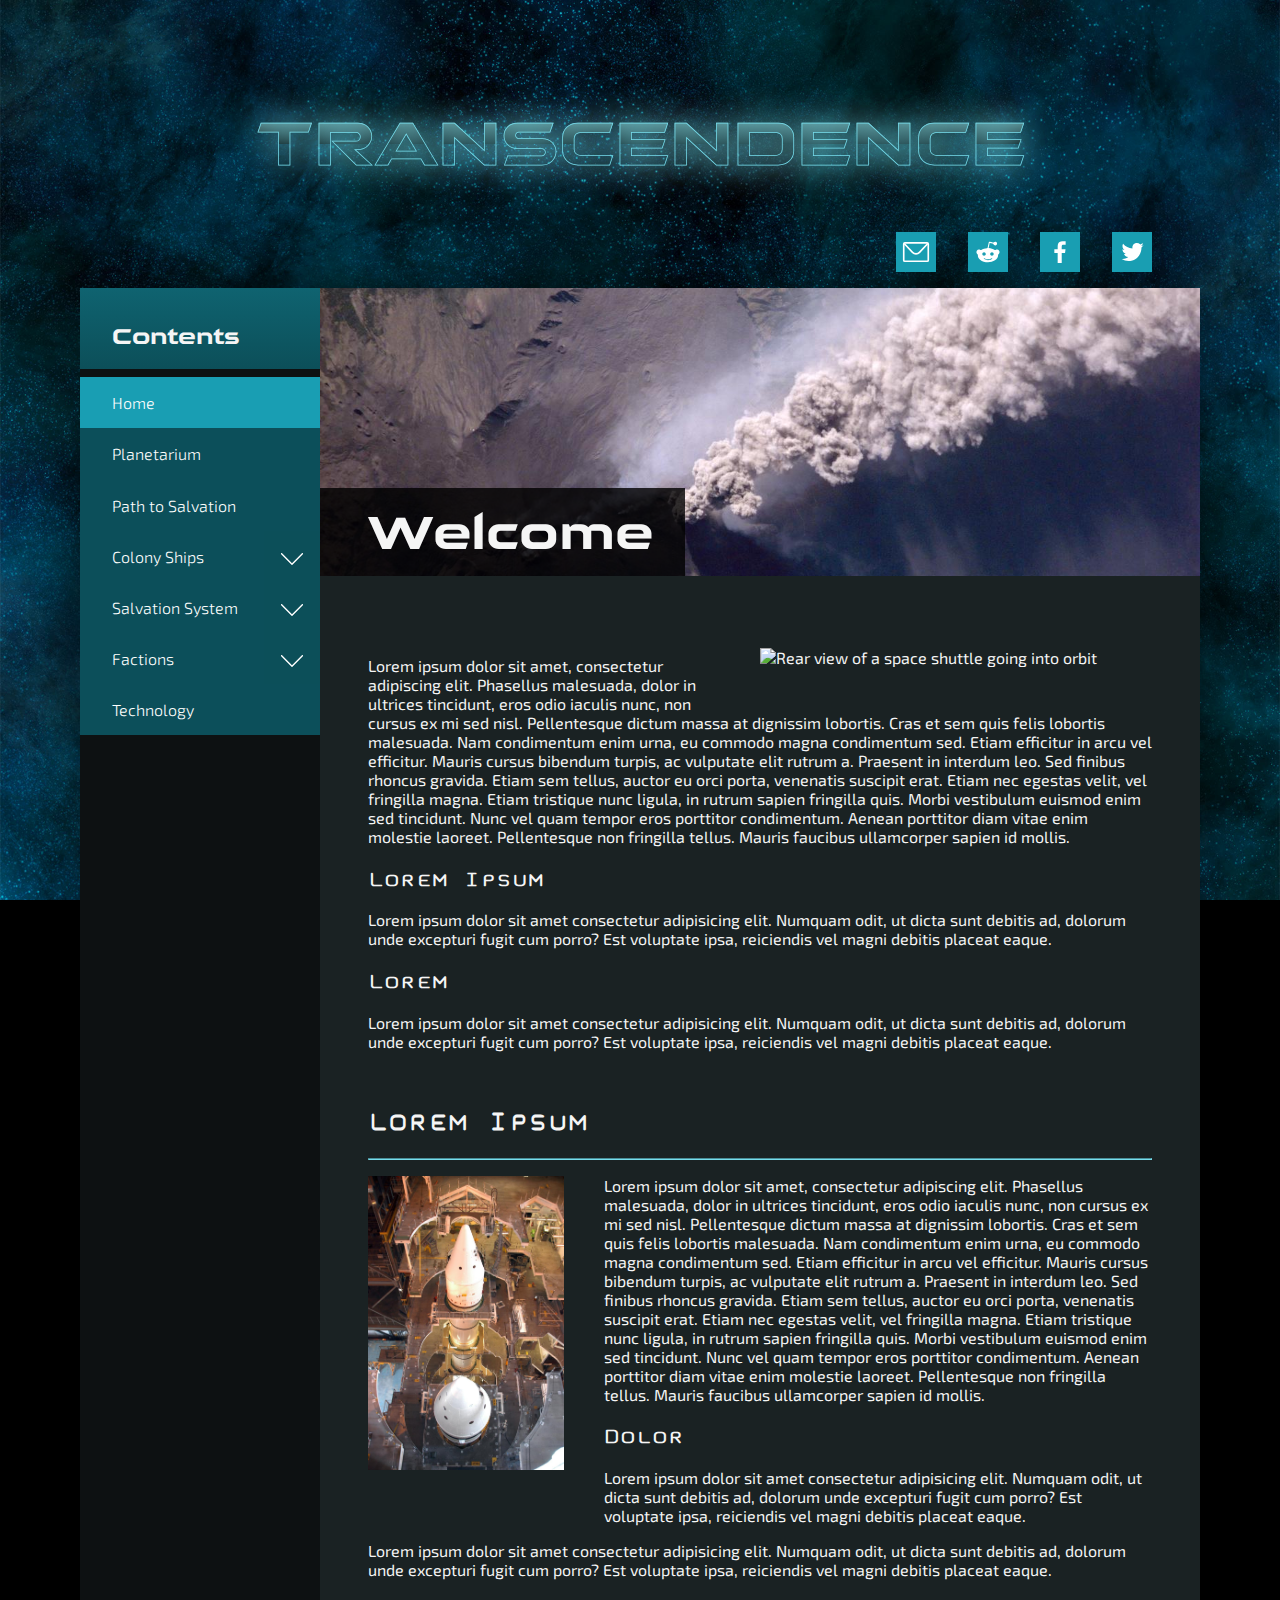
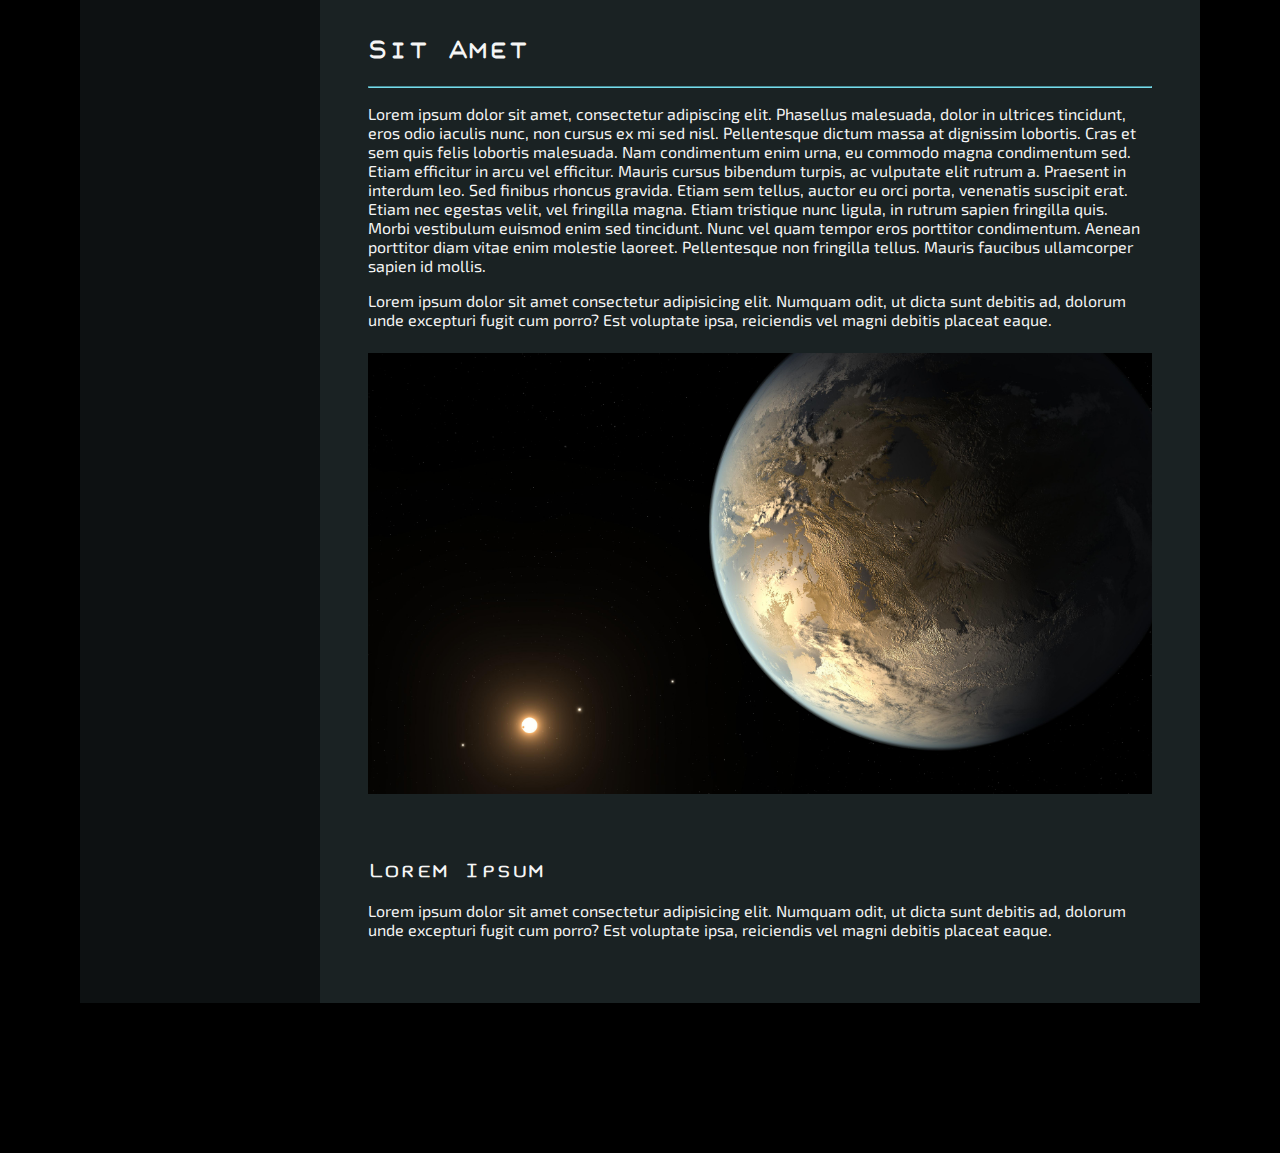
==== commit 274142b3: "Minor style update and added social media badges" ====
--- a/index.html
+++ b/index.html
@@ -17,10 +17,6 @@
         <h1 class="title-h1">TRANSCENDENCE</h1>
     </div>
 
-    <!-- <div id="bg-content"></div> -->
-
-    <!-- <div class="page-container" style="width: 500px; height: 500px"></div> -->
-
     <div id="main-content">
         <div id="page-container">
             <div class="contents">
@@ -34,21 +30,41 @@
                     <div class="contents-toggler">
                         <img src="static/images/menu.svg" alt="" class="contents-header-menu">
                     </div>
-                <!-- </div> -->
                     <ul id="contents-ul" class="contents-ul contents-collapsed"></ul>
-                    <!-- <ul id="contents-ul" class=""></ul> -->
                 </div>
             </div>
 
 
             <div class="page">
+                <div class="social-media-badges">
+                    <div class="badge-wrapper">
+                        <a href="#" title="Follow Transcendence on Twitter!" class="sm-badge badge">
+                            <img src="static/images/badge_twitter.svg" alt="Twitter Icon that links to the Transcendence twitter account">
+                            <div class="sm-badge-highlighter"></div>
+                        </a>
+                        <a href="#" title="Like the Transcendence Facebook page!" class="sm-badge badge">
+                            <img src="static/images/badge_facebook.svg" alt="Facebook icon that links to the Transcendence Fabeook page">
+                            <div class="sm-badge-highlighter"></div>
+                        </a>
+                        <a href="#" title="Join the Transcendence Reddit community!" class="sm-badge badge">
+                            <img src="static/images/badge_reddit.svg" alt="Reddit icon that links to the Transcendence Reddit community">
+                            <div class="sm-badge-highlighter"></div>
+                        </a>
+                        <a href="#" title="Sign up for the Transcendence Newsletter!" class="sm-badge badge">
+                            <img src="static/images/badge_newsletter.svg" alt="Newsletter icon that links to the Transcendence Newsletter sign-up page" width="135%" style="position: absolute; left: -17.5%; top: -20%">
+                            <div class="sm-badge-highlighter"></div>          
+                        </a>
+                    </div>
+                </div>
                 <div class="banner">
-                    <img src="static/images/placeholder/nasa/0202485_medium.jpg" alt="">
-                    <h1>Welcome</h1>
+                    <img src="static/images/placeholder/nasa/0202485_medium.jpg" alt="Sattelite view of smoke from a volcano">
+                    <div class="banner-title-container">
+                        <h1 class="banner-title">Welcome</h1>
+                    </div>
                 </div>
                 <div class="page-content">
                     <div class="e-section">
-                        <img class="right-img-50" src="static/images/placeholder/nasa/8898508_orig.jpg" alt="">
+                        <img class="right-img-50" src="static/images/placeholder/nasa/8898508_orig.jpg" alt="Rear view of a space shuttle going into orbit">
                         <p>
                             Lorem ipsum dolor sit amet, consectetur adipiscing elit. Phasellus malesuada, dolor in ultrices tincidunt, eros odio iaculis nunc, non cursus ex mi sed nisl. Pellentesque dictum massa at dignissim lobortis. Cras et sem quis felis lobortis malesuada. Nam condimentum enim urna, eu commodo magna condimentum sed. Etiam efficitur in arcu vel efficitur. Mauris cursus bibendum turpis, ac vulputate elit rutrum a. Praesent in interdum leo. Sed finibus rhoncus gravida. Etiam sem tellus, auctor eu orci porta, venenatis suscipit erat. Etiam nec egestas velit, vel fringilla magna. Etiam tristique nunc ligula, in rutrum sapien fringilla quis. Morbi vestibulum euismod enim sed tincidunt. Nunc vel quam tempor eros porttitor condimentum. Aenean porttitor diam vitae enim molestie laoreet. Pellentesque non fringilla tellus. Mauris faucibus ullamcorper sapien id mollis.
                         </p>
@@ -64,7 +80,7 @@
                     <div class="e-section">
                         <h2>Lorem Ipsum</h2>
                         <hr>
-                        <img src="static/images/placeholder/nasa/KSC-07PD-0011_medium.jpg" alt="" class="left-img-25">
+                        <img src="static/images/placeholder/nasa/KSC-07PD-0011_medium.jpg" alt="Rockets in a hangar" class="left-img-25">
                         <p>
                             Lorem ipsum dolor sit amet, consectetur adipiscing elit. Phasellus malesuada, dolor in ultrices tincidunt, eros odio iaculis nunc, non cursus ex mi sed nisl. Pellentesque dictum massa at dignissim lobortis. Cras et sem quis felis lobortis malesuada. Nam condimentum enim urna, eu commodo magna condimentum sed. Etiam efficitur in arcu vel efficitur. Mauris cursus bibendum turpis, ac vulputate elit rutrum a. Praesent in interdum leo. Sed finibus rhoncus gravida. Etiam sem tellus, auctor eu orci porta, venenatis suscipit erat. Etiam nec egestas velit, vel fringilla magna. Etiam tristique nunc ligula, in rutrum sapien fringilla quis. Morbi vestibulum euismod enim sed tincidunt. Nunc vel quam tempor eros porttitor condimentum. Aenean porttitor diam vitae enim molestie laoreet. Pellentesque non fringilla tellus. Mauris faucibus ullamcorper sapien id mollis.
                         </p>
@@ -85,7 +101,7 @@
                         <p>
                             Lorem ipsum dolor sit amet consectetur adipisicing elit. Numquam odit, ut dicta sunt debitis ad, dolorum unde excepturi fugit cum porro? Est voluptate ipsa, reiciendis vel magni debitis placeat eaque.
                         </p>
-                        <img src="static/images/placeholder/nasa/PIA17999_orig.jpg" alt="" class="full-img">
+                        <img src="static/images/placeholder/nasa/PIA17999_orig.jpg" alt="Terrestrial planet in orbit around a distant sun" class="full-img">
                         <h3>Lorem Ipsum</h3>
                         <p>
                             Lorem ipsum dolor sit amet consectetur adipisicing elit. Numquam odit, ut dicta sunt debitis ad, dolorum unde excepturi fugit cum porro? Est voluptate ipsa, reiciendis vel magni debitis placeat eaque.
--- a/static/css/style.css
+++ b/static/css/style.css
@@ -120,11 +120,12 @@
     max-width: 1024px;
     margin: 0 auto;
     padding: 0;
-    padding-top: 5.5em;
+    padding-top: 6em;
     text-align: center;
     /* background: rgba(153, 205, 50, 0.5); */
-    height: 16em;
+    height: 18em;
     z-index: 3;
+    pointer-events: none;
 }
 
 .title-h1 {
@@ -146,6 +147,7 @@
     -webkit-text-stroke-color: #75dceb;
     -webkit-text-stroke-width: .75px;
     text-shadow: 0 0 35px #75dceb;
+    pointer-events: all;
 }
 
 /* 
@@ -157,12 +159,58 @@
     width: 100%;
     margin: 0 auto;
     z-index: 2;
-    display: flex;
+    /* display: flex; */
     justify-content: flex-start;
     padding: 0 5em;
     box-sizing: border-box;
 }
 
+.social-media-badges {
+    box-sizing: border-box;
+    position: relative;
+    width: 100%;
+    height: 0;
+    /* background: blue; */
+    z-index: 2;
+}
+
+.badge-wrapper {
+    box-sizing: border-box;
+    position: absolute;
+    right: 0;
+    height: 2.5em;
+    margin: -3.5em 0 0 0;
+    padding: 0 3em 0 0 ;
+    width: 22em;
+}
+
+.sm-badge {
+    box-sizing: border-box;
+    /* display: block; */
+    position: relative;
+    width: 2.5em;
+    height: 2.5em;
+    margin: 0 0 0 2em;
+    float: right;
+    /* z-index: 500; */
+    background: hsl(188, 76%, 40%);
+    /* border-radius: 50%; */
+    overflow: hidden;
+}
+
+.sm-badge-highlighter {
+    position: absolute;
+    top: 0;
+    left: 0;
+    background-color: none;
+    height: 100%;
+    width: 100%;
+}
+
+.sm-badge-highlighter:hover {
+    background-color: rgba(255, 255, 255, 0.5);
+}
+
 #page-container {
     position: relative;
     box-sizing: border-box;
@@ -170,7 +218,8 @@
     max-width: 2000px;
     width: 100%;
     /* background: hsl(188, 15%, 30%); */
-    box-shadow: 0 0 50px 0px rgba(0, 0, 0, .6);
+    box-shadow: 0 0 50px 0px rgba(0, 0, 0, 0.6);
+    z-index: 1;
 
 }
 
@@ -282,7 +331,7 @@
     right: 0em;
     width: 3.5em;
     height: 3.2em;
-    background: hsl(188, 76%, 20%);
+    background: #0c4f59;
     padding: 1em 0 1em 2em;
     margin: 0;
     cursor: pointer;
@@ -362,7 +411,7 @@
     position: relative;
     box-sizing: border-box;
     background: rgba(0, 0, 0, 0.6);
-    height: 300px;
+    height: 18em;
     width: 100%;
     overflow: hidden;
 }
@@ -375,13 +424,19 @@
     width: 100%;
 }
 
-.banner h1 {
+.banner-title-container {
+    position: absolute;
+    background: rgba(0, 0, 0, 0.8);
+    bottom: 0;
+    left: 0;
+    height: 5.5em;
+}
+
+.banner-title {
     font-size: 3.25em;
-    position: absolute;
-    bottom: 0;
-    padding-left: 3rem;
-    padding-right: 1rem;
-    background: rgba(0, 0, 0, 0.8);
+    position: relative;
+    padding: .5rem 2rem .5rem 3rem;
+    margin: 0;
 }
 
 .page-content {
@@ -435,11 +490,6 @@
 }
 
 
-
-
-
-
-
 /* 
 _____Media Queries_____________________________________________________________________________ */
 /* =========================================================================================== */
@@ -469,6 +519,17 @@
         padding: 0;
     }
 
+    .social-media-badges {
+        height: 4em;
+    }
+
+    .badge-wrapper {
+        margin: 0 auto 0 auto;
+        height: 3.5em;
+        padding-top: .5em;
+        position: relative;
+    }
+
     #title-contents {
         visibility: hidden;
         height: 0;
@@ -543,8 +604,15 @@
 }
 
 @media(max-width: 660px) {
-    
-    .banner h1 {
+    .banner {
+        height: 13em;
+    }
+
+    .banner-title-container {
+        height: 4.5em;
+    }
+
+    .banner-title {
         font-size: 2.5em;
         padding-left: 1rem;
     }
@@ -570,6 +638,14 @@
     #title-transcendence {
         font-size: 1.2em;
         margin: 1em 0 0 0;
+    }
+
+    .badge-wrapper {
+        width: 18em;
+    }
+
+    .sm-badge {
+        margin: 0 0 0 1em;
     }
 }
 
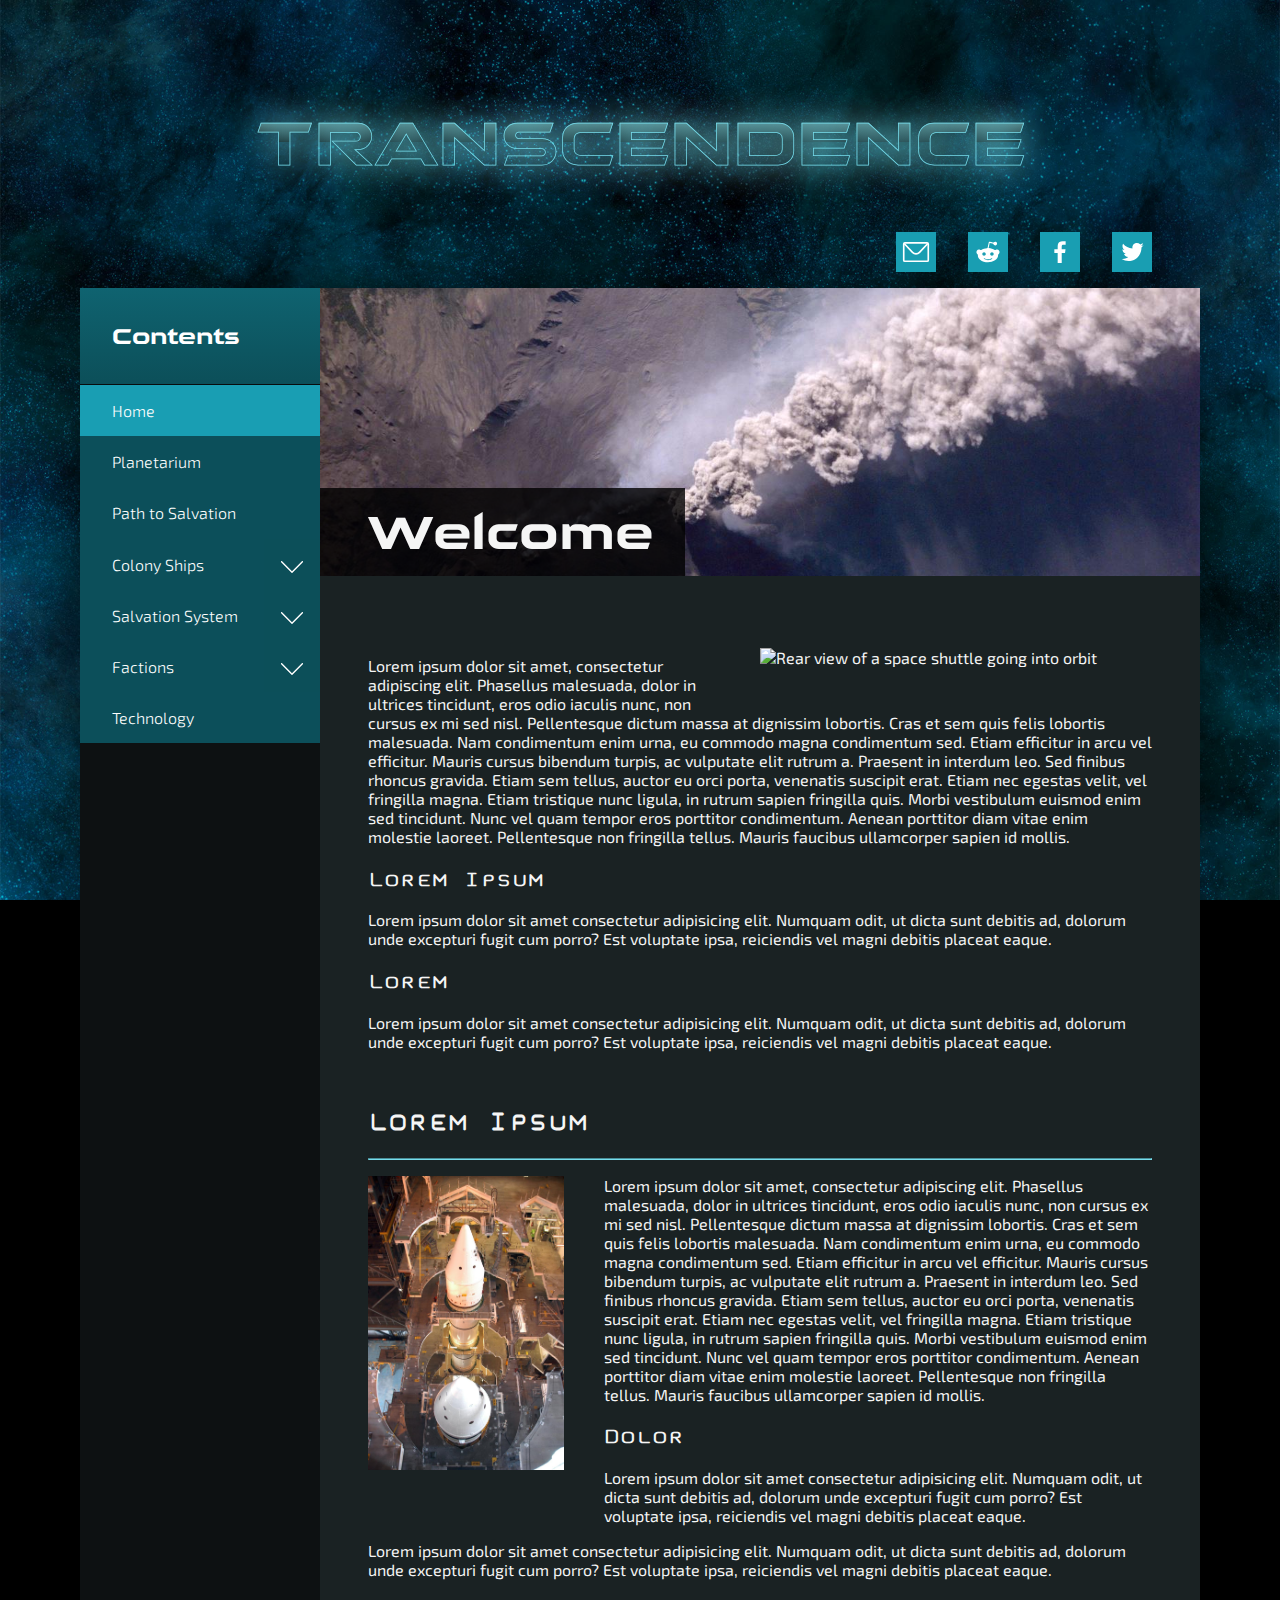
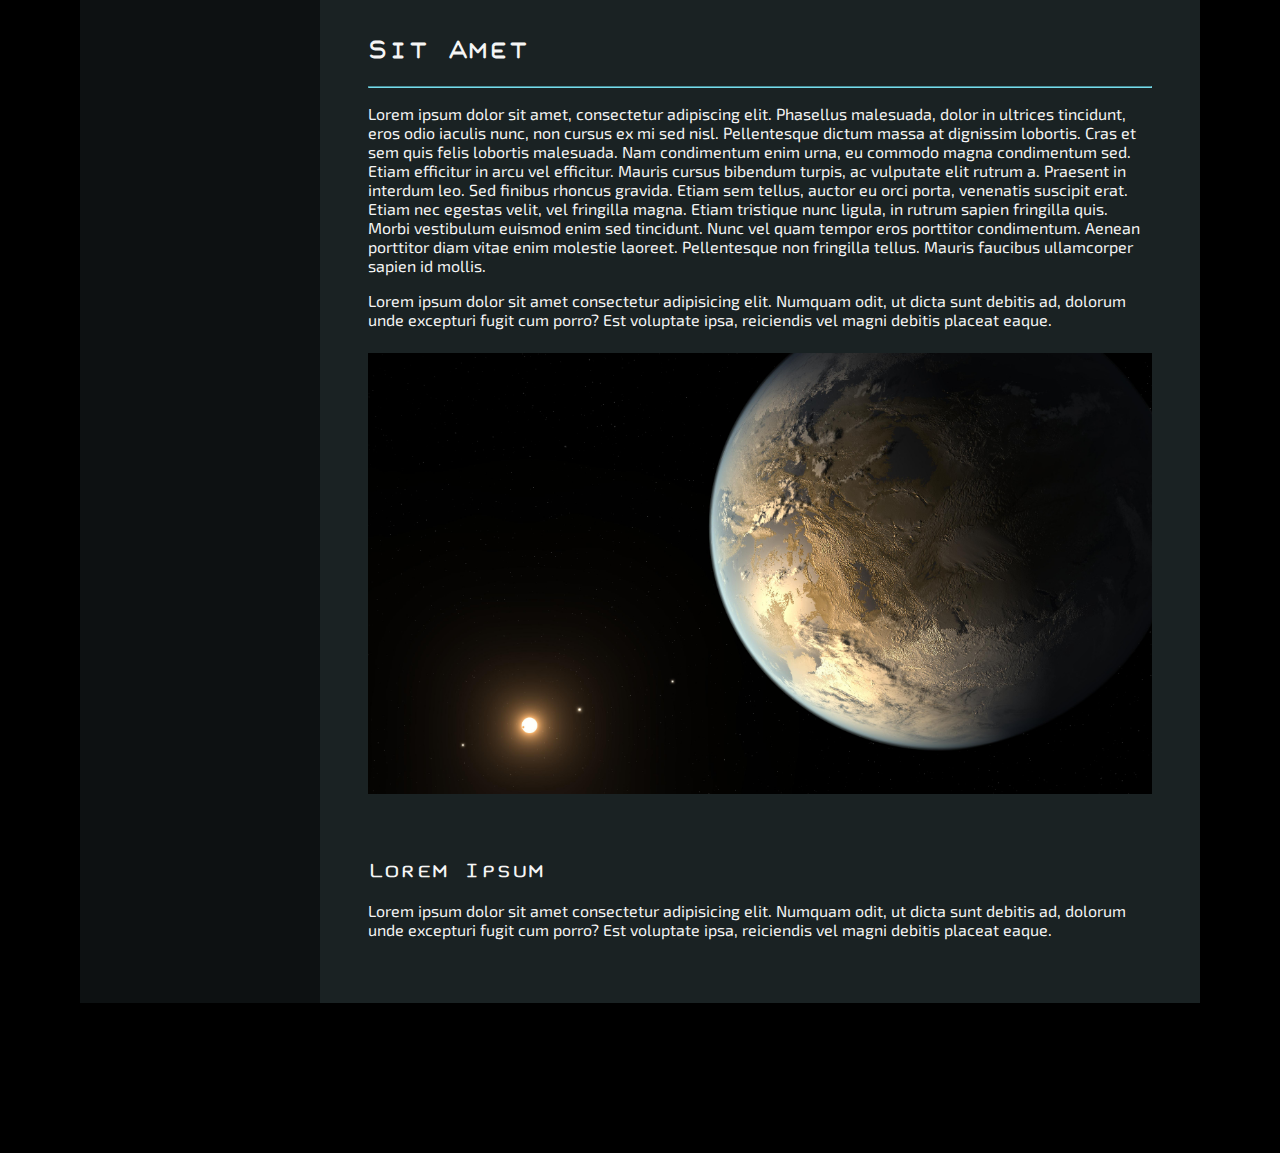
==== commit dd6d46c9: "Now folling best practice of one h1 per page" ====
--- a/index.html
+++ b/index.html
@@ -14,7 +14,7 @@
     <div id="bg-div"></div>
 
     <div id="header">
-        <h1 class="title-h1">TRANSCENDENCE</h1>
+        <span id="site-title">TRANSCENDENCE</span>
     </div>
 
     <div id="main-content">
@@ -23,8 +23,8 @@
                 <div class="">
                     <a href="#">
                         <div class="contents-header-title">
-                            <h1 id="title-contents">Contents</h1>
-                            <h1 id="title-transcendence">Transcendence</h1>
+                            <span id="contents-title-contents">Contents</span>
+                            <span id="contents-title-transcendence">Transcendence</span>
                         </div>
                     </a>
                     <div class="contents-toggler">
--- a/static/css/style.css
+++ b/static/css/style.css
@@ -128,7 +128,8 @@
     pointer-events: none;
 }
 
-.title-h1 {
+#site-title {
+    font-family: qaranta, qaranta_bold, "Exo 2", Arial, Helvetica, sans-serif;
     /* color: #75dceb; */
     position: relative;
     font-size: 4.25em;
@@ -248,19 +249,27 @@
 _____Contents Header__________________________________________________________________ */
 /* ================================================================================== */
 .contents-header-title {
-    padding: 1em 1em 1em 2em;
-    width: 100%;
-    height: 100%;
+    /* padding: 3em 1em 1em 2em; */
+    width: 100%;
+    height: 6em;
     background: #0c4f59;
     background: linear-gradient(0deg, rgba(12,79,89,1) 0%, rgba(15,99,112,1) 100%);
     box-sizing: border-box;
 }
 
-.contents-header-title h1 {
+#contents-title-contents {
+    font-family: qaranta, qaranta_bold, "Exo 2", Arial, Helvetica, sans-serif;
     font-size: 1.5em;
-}
-
-#title-transcendence {
+    color: white;
+    position: absolute;
+    top: 1.35em;
+    left: 2rem;
+}
+
+#contents-title-transcendence {
+    font-family: qaranta, qaranta_bold, "Exo 2", Arial, Helvetica, sans-serif;
+    font-size: 1.5em;
+    color: white;
     visibility: hidden;
     height: 0;
     margin: 0;
@@ -300,7 +309,9 @@
     transition: max-height .5s;
     max-height: 200em;
     overflow: hidden;
-    margin: .5em 0 .5em 0;
+    margin: 0;
+    border-top: solid 1px rgba(0, 0, 0, 0.25);
+    box-sizing: border-box;
 }
 
 .contents ul {
@@ -508,7 +519,7 @@
 }
 
 @media(max-width: 880px) {
-    .title-h1 {
+    #site-title {
         font-size: 3.1em;
     }
 
@@ -520,7 +531,7 @@
     }
 
     .social-media-badges {
-        height: 4em;
+        height: 3.6em;
     }
 
     .badge-wrapper {
@@ -530,18 +541,20 @@
         position: relative;
     }
 
-    #title-contents {
+    #contents-title-contents {
         visibility: hidden;
         height: 0;
         margin: 0;
         padding: 0;
     }
 
-    #title-transcendence {
+    #contents-title-transcendence {
         visibility: visible;
         height: auto;
         margin: .7em 0 0 0;
-        padding: auto;
+        position: absolute;
+        left: 2rem;
+        top: 0;
     }
 
     #page-container {
@@ -554,7 +567,6 @@
     }
 
     .contents-header-title {
-        padding: .1em .1em .1em 2em;
         height: 4.28em;
         box-sizing: border-box;
     }
@@ -623,21 +635,21 @@
 }
 
 @media(max-width: 600px) {
-    .title-h1 {
+    #site-title {
         font-size: 2.5rem;
     }
 }
 
 @media(max-width: 450px) {
-    .title-h1 {
+    #site-title {
         font-size: 1.7rem;
     }
 }
 
 @media(max-width: 350px) {
-    #title-transcendence {
+    #contents-title-transcendence {
         font-size: 1.2em;
-        margin: 1em 0 0 0;
+        margin: 1.1em 0 0 0;
     }
 
     .badge-wrapper {
